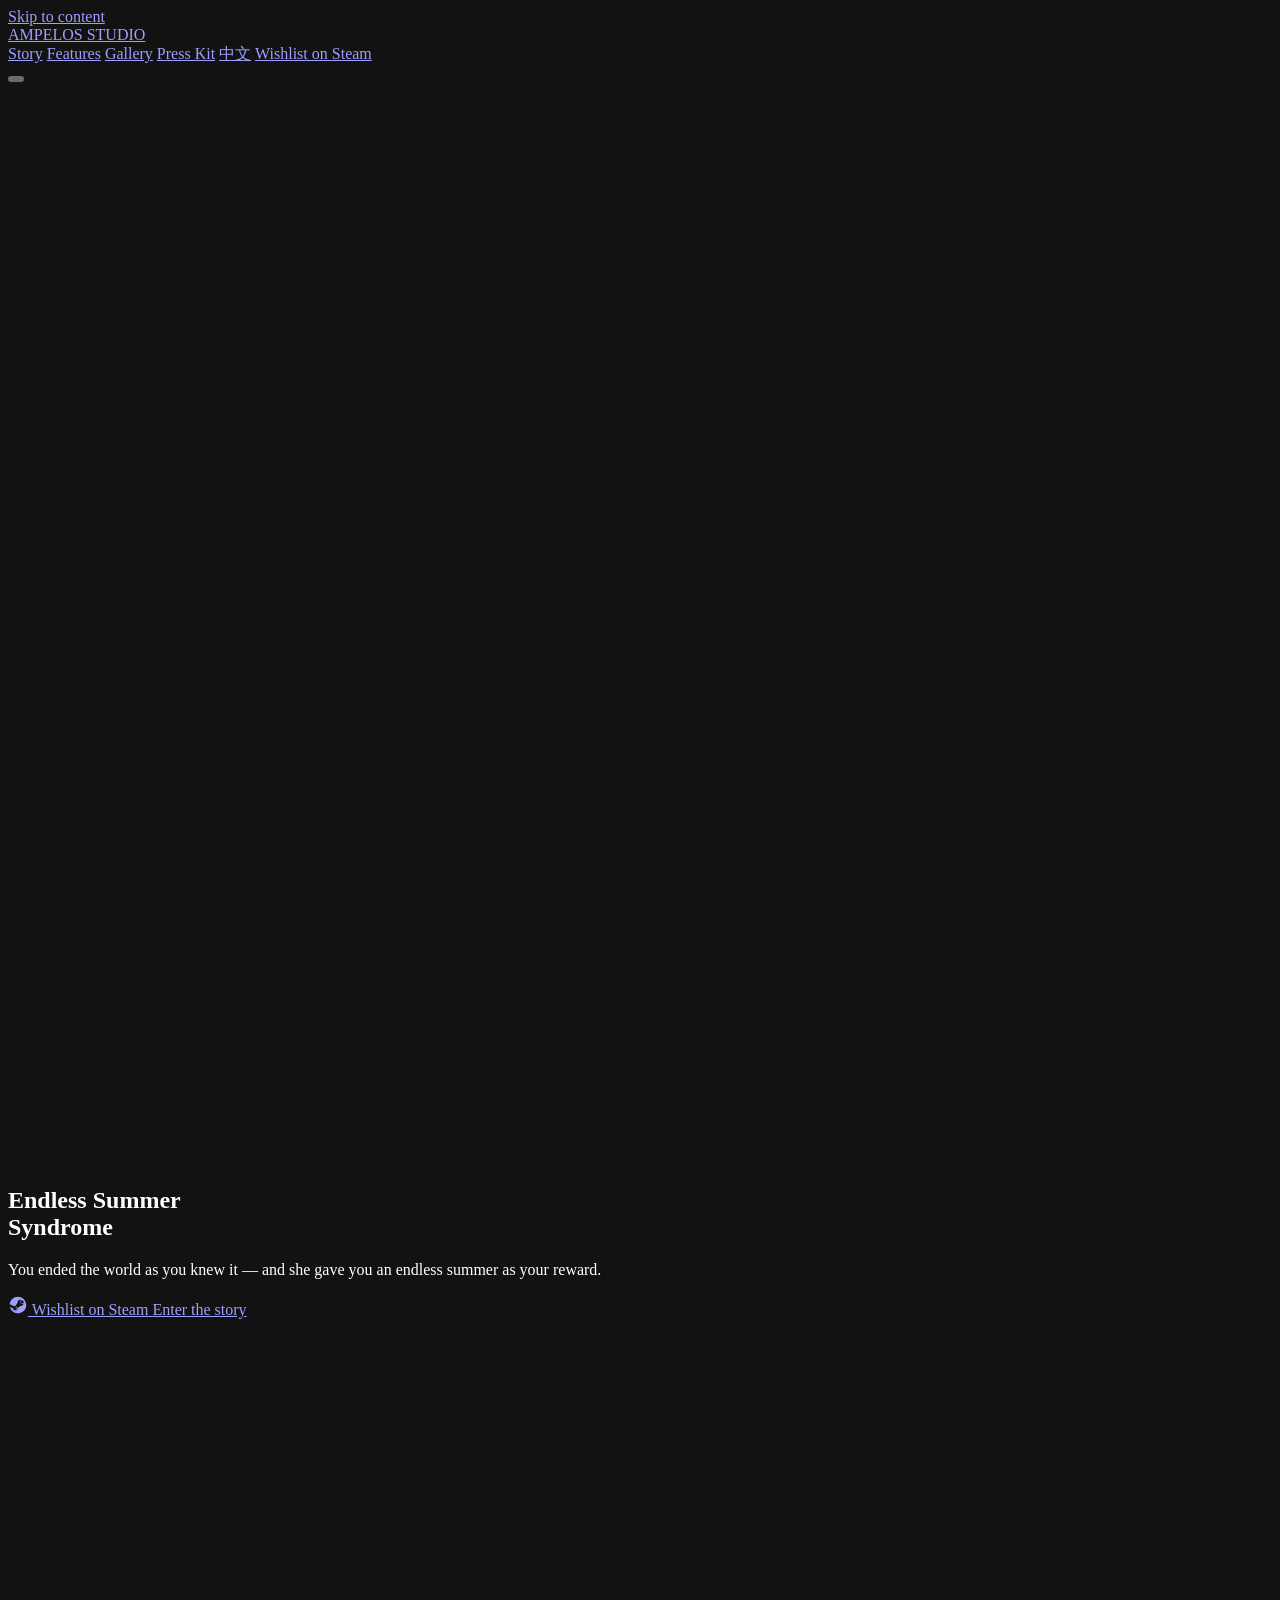
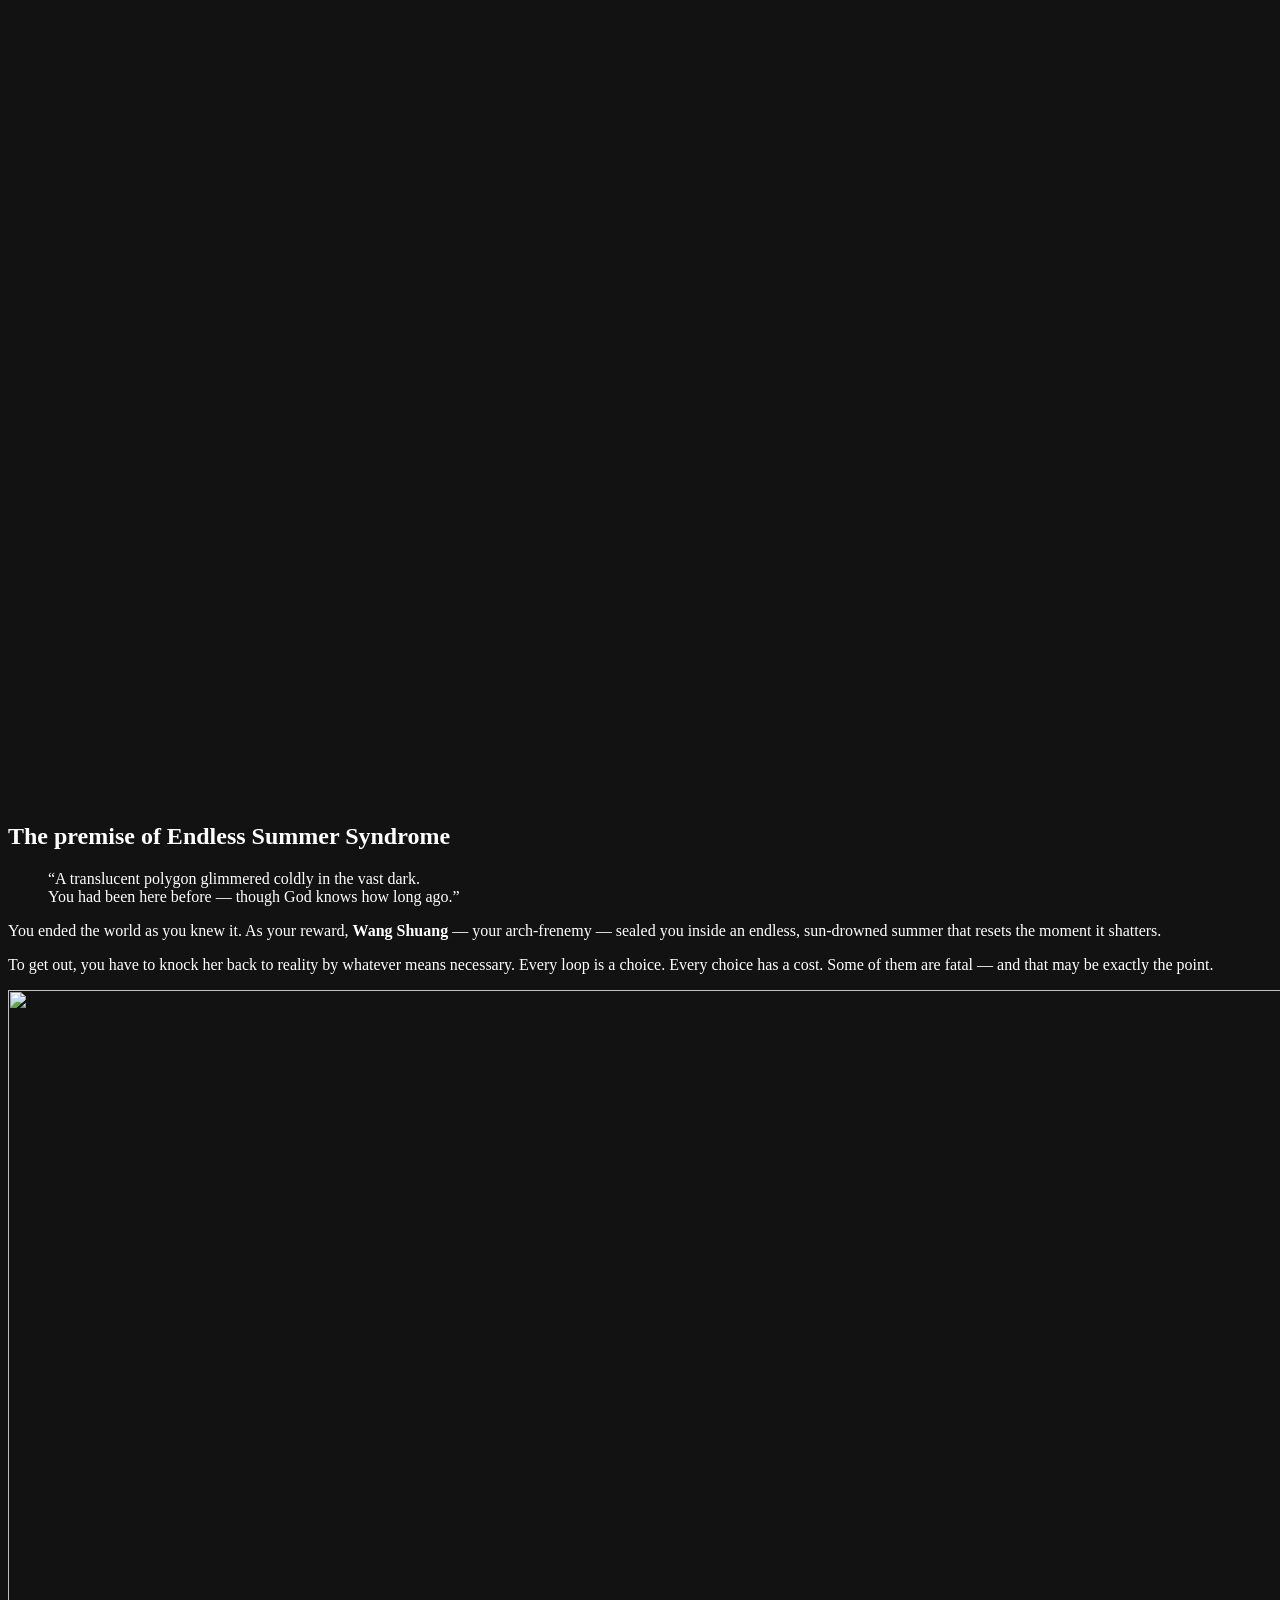
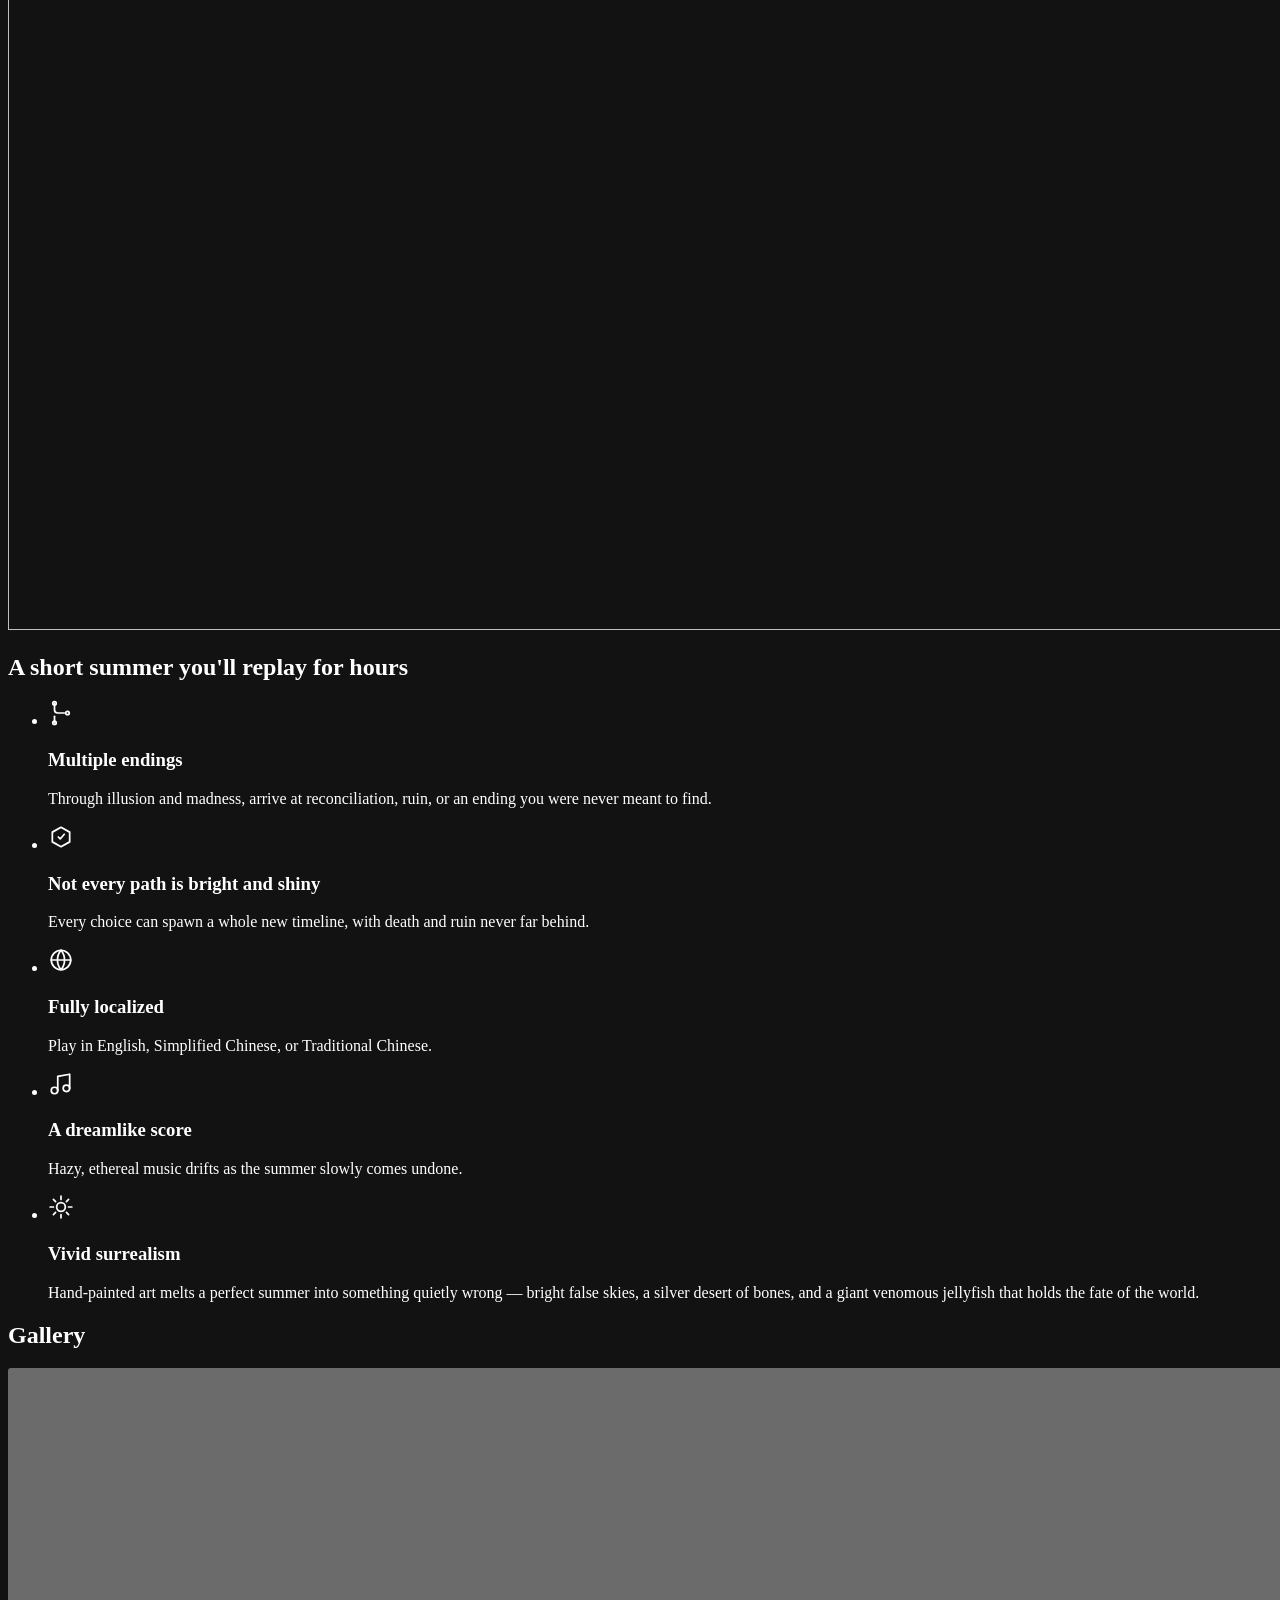
==== index.html @ 023f52e9 "Point canonical/hreflang/og URLs to jerrix.studio Domain references only (canonical, alternate hrefl" ====
<!DOCTYPE html>
<html lang="en">
<head>
  <meta charset="UTF-8" />
  <meta name="viewport" content="width=device-width, initial-scale=1" />
  <script>document.documentElement.className = 'js';</script>

  <title>Endless Summer Syndrome — A Surreal Psychological Visual Novel | Ampelos Studio</title>
  <meta name="description" content="Endless Summer Syndrome is a surreal psychological visual novel by Ampelos Studio. You ended the world as you knew it — and she gave you an endless summer as your reward. Coming soon to Steam." />
  <link rel="canonical" href="https://www.jerrix.studio/" />
  <link rel="alternate" hreflang="en" href="https://www.jerrix.studio/" />
  <link rel="alternate" hreflang="zh-Hans" href="https://www.jerrix.studio/zh/" />
  <link rel="alternate" hreflang="x-default" href="https://www.jerrix.studio/" />
  <meta name="theme-color" content="#0b1622" />
  <meta name="color-scheme" content="dark" />

  <!-- Open Graph / social -->
  <meta property="og:type" content="website" />
  <meta property="og:site_name" content="Ampelos Studio" />
  <meta property="og:title" content="Endless Summer Syndrome — A Surreal Psychological Visual Novel" />
  <meta property="og:description" content="You ended the world as you knew it — and she gave you an endless summer as your reward. A surreal psychological visual novel by Ampelos Studio. Coming soon to Steam." />
  <meta property="og:url" content="https://www.jerrix.studio/" />
  <meta property="og:image" content="https://www.jerrix.studio/assets/games/ess/og.jpg" />
  <meta property="og:image:width" content="1200" />
  <meta property="og:image:height" content="630" />
  <meta name="twitter:card" content="summary_large_image" />
  <meta name="twitter:title" content="Endless Summer Syndrome — Ampelos Studio" />
  <meta name="twitter:description" content="You ended the world as you knew it — and she gave you an endless summer as your reward. Coming soon to Steam." />
  <meta name="twitter:image" content="https://www.jerrix.studio/assets/games/ess/og.jpg" />

  <!-- Favicons -->
  <link rel="icon" type="image/png" sizes="32x32" href="assets/games/ess/favicon-32.png?v=2" />
  <link rel="icon" type="image/png" sizes="512x512" href="assets/games/ess/favicon-512.png?v=2" />
  <link rel="apple-touch-icon" href="assets/games/ess/favicon-180.png?v=2" />

  <!-- Fonts -->
  <link rel="preconnect" href="https://fonts.googleapis.com" />
  <link rel="preconnect" href="https://fonts.gstatic.com" crossorigin />
  <link href="https://fonts.googleapis.com/css2?family=Fraunces:ital,opsz,wght@0,9..144,400;0,9..144,500;0,9..144,600;1,9..144,400;1,9..144,500&family=Inter:wght@400;500;600;700&family=Noto+Serif+SC:wght@400;500;600&family=Noto+Sans+SC:wght@400;500;700&display=swap" rel="stylesheet" />

  <link rel="preload" as="image" type="image/webp"
        imagesrcset="assets/games/ess/hero-640.webp 640w, assets/games/ess/hero-960.webp 960w, assets/games/ess/hero-1280.webp 1280w, assets/games/ess/hero.webp 1920w, assets/games/ess/hero-2560.webp 2560w, assets/games/ess/hero-3840.webp 3840w" imagesizes="100vw" />
  <link rel="stylesheet" href="css/home.css" />

  <!-- Structured data -->
  <script type="application/ld+json">
  {
    "@context": "https://schema.org",
    "@type": "VideoGame",
    "name": "Endless Summer Syndrome",
    "alternateName": "无休夏日综合症",
    "url": "https://www.jerrix.studio/",
    "image": "https://www.jerrix.studio/assets/games/ess/og.jpg",
    "description": "A surreal psychological visual novel. You ended the world as you knew it — and she gave you an endless summer as your reward.",
    "genre": ["Visual Novel", "Psychological Horror", "Surreal", "Interactive Fiction"],
    "gamePlatform": ["PC", "Linux"],
    "inLanguage": ["en", "zh-Hans", "zh-Hant"],
    "publisher": { "@type": "Organization", "name": "Ampelos Studio" },
    "author": { "@type": "Person", "name": "Jerrix" }
  }
  </script>
</head>
<body id="top">
  <a class="skip-link" href="#main">Skip to content</a>

  <!-- ===================== NAV ===================== -->
  <header class="nav" id="nav">
    <div class="nav__inner">
      <a class="brand" href="#top" aria-label="Ampelos Studio — home">
        <span class="brand__mark" aria-hidden="true"></span>
        <span class="brand__name">AMPELOS <span class="brand__studio">STUDIO</span></span>
      </a>

      <nav class="nav__links" id="navLinks" aria-label="Primary">
        <a href="#story">Story</a>
        <a href="#features">Features</a>
        <a href="#gallery">Gallery</a>
        <a href="presskit.html">Press Kit</a>
        <a href="#more" hidden>More Games</a>
        <a class="lang-switch" href="zh/index.html" data-lang-switch hreflang="zh-Hans" lang="zh-Hans">中文</a>
        <a class="nav__cta" href="https://store.steampowered.com/app/4714410/Endless_Summer_Syndrome/" target="_blank" rel="noopener">Wishlist on Steam</a>
      </nav>

      <button class="nav__toggle" id="navToggle" aria-label="Open menu" aria-expanded="false" aria-controls="navLinks">
        <span></span><span></span><span></span>
      </button>
    </div>
  </header>

  <main id="main" tabindex="-1">
    <!-- ===================== HERO ===================== -->
    <section class="hero" aria-labelledby="hero-title">
      <div class="hero__media">
        <picture>
          <source type="image/webp" sizes="100vw"
                  srcset="assets/games/ess/hero-640.webp 640w, assets/games/ess/hero-960.webp 960w, assets/games/ess/hero-1280.webp 1280w, assets/games/ess/hero.webp 1920w, assets/games/ess/hero-2560.webp 2560w, assets/games/ess/hero-3840.webp 3840w" />
          <img decoding="sync" src="assets/games/ess/hero.jpg"
               srcset="assets/games/ess/hero-640.jpg 640w, assets/games/ess/hero-960.jpg 960w, assets/games/ess/hero-1280.jpg 1280w, assets/games/ess/hero.jpg 1920w, assets/games/ess/hero-2560.jpg 2560w"
               sizes="100vw"
               alt="A girl with flowing pale hair gazes out over a sparkling summer ocean beneath a brilliant blue sky — key art for Endless Summer Syndrome." fetchpriority="high" width="1920" height="1080" />
        </picture>
      </div>
      <div class="hero__scrim" aria-hidden="true"></div>

      <div class="hero__content reveal">
        <h1 class="hero__title" id="hero-title">Endless Summer<br>Syndrome</h1>
        <p class="hero__tagline">You ended the world as you knew it&nbsp;— and she gave you an endless summer as your reward.</p>

        <div class="hero__cta">
          <a class="btn btn--primary" href="https://store.steampowered.com/app/4714410/Endless_Summer_Syndrome/" target="_blank" rel="noopener">
            <svg class="btn__icon" viewBox="0 0 24 24" aria-hidden="true" width="20" height="20"><path fill="currentColor" d="M11.98 2C6.7 2 2.36 6.03 2.05 11.2l5.36 2.21a2.8 2.8 0 0 1 1.58-.49l2.38-3.45v-.05a3.74 3.74 0 1 1 3.74 3.74h-.09l-3.4 2.43c0 .03 0 .06.01.09a2.81 2.81 0 1 1-5.6.18l-3.83-1.58A10 10 0 1 0 11.98 2zM8.5 17.66l-1.23-.5a2.12 2.12 0 0 0 3.93-1.6 2.12 2.12 0 0 0-2.76-1.18l1.27.52a1.56 1.56 0 1 1-1.2 2.88zm8.74-6.92a2.49 2.49 0 1 0-2.49-2.49 2.49 2.49 0 0 0 2.49 2.49zm0-.62a1.87 1.87 0 1 1 1.87-1.87 1.87 1.87 0 0 1-1.87 1.87z"/></svg>
            Wishlist on Steam
          </a>
          <a class="btn btn--ghost" href="#story">Enter the story</a>
        </div>
      </div>

      <a class="scrollcue" href="#story" aria-label="Scroll down"><span></span></a>
    </section>

    <!-- ===================== STORY / PREMISE ===================== -->
    <section class="story" id="story" aria-labelledby="story-title">
      <video class="story__bg" id="storyVideo" muted loop playsinline preload="none" aria-hidden="true" width="1920" height="1080">
        <source data-src="assets/games/ess/polyhedron.webm" type="video/webm" />
      </video>
      <div class="story__scrim" aria-hidden="true"></div>

      <div class="wrap story__content reveal">
        <h2 class="visually-hidden" id="story-title">The premise of Endless Summer Syndrome</h2>

        <blockquote class="story__quote">
          “A translucent polygon glimmered coldly in the vast dark.<br>
          You had been here before&nbsp;— though God knows how long ago.”
        </blockquote>

        <div class="story__body">
          <p>You ended the world as you knew it. As your reward, <strong>Wang Shuang</strong>&nbsp;— your arch-frenemy&nbsp;— sealed you inside an endless, sun-drowned summer that resets the moment it shatters.</p>
          <p>To get out, you have to knock her back to reality by whatever means necessary. Every loop is a choice. Every choice has a cost. Some of them are fatal&nbsp;— and that may be exactly the point.</p>
        </div>
      </div>
    </section>

    <!-- ===================== FEATURES ===================== -->
    <section class="features" id="features" aria-labelledby="features-title">
      <picture>
        <source type="image/webp" sizes="100vw" srcset="assets/games/ess/sea-1280.webp 1280w, assets/games/ess/sea-1920.webp 1920w, assets/games/ess/sea-2560.webp 2560w, assets/games/ess/sea-3840.webp 3840w" />
        <img decoding="async" class="features__bg" src="assets/games/ess/sea.jpg" alt="" aria-hidden="true" width="3840" height="1240" loading="lazy" />
      </picture>
      <div class="features__scrim" aria-hidden="true"></div>

      <div class="wrap reveal">
        <h2 class="section-title" id="features-title">A short summer you'll replay for hours</h2>

        <ul class="feature-grid">
          <li class="feature">
            <span class="feature__icon" aria-hidden="true">
              <svg viewBox="0 0 24 24" width="26" height="26" fill="none" stroke="currentColor" stroke-width="1.6" stroke-linecap="round" stroke-linejoin="round"><path d="M6 3v6a3 3 0 0 0 3 3h6"/><path d="M6 21v-6"/><circle cx="6" cy="3" r="1.6"/><circle cx="18" cy="12" r="1.6"/><circle cx="6" cy="21" r="1.6"/></svg>
            </span>
            <h3>Multiple endings</h3>
            <p>Through illusion and madness, arrive at reconciliation, ruin, or an ending you were never meant to find.</p>
          </li>

          <li class="feature">
            <span class="feature__icon" aria-hidden="true">
              <svg viewBox="0 0 24 24" width="26" height="26" fill="none" stroke="currentColor" stroke-width="1.6" stroke-linecap="round" stroke-linejoin="round"><path d="M12 3l8 4.5v9L12 21l-8-4.5v-9z"/><path d="M9.5 12l1.8 1.8L15 9.5"/></svg>
            </span>
            <h3>Not every path is bright and shiny</h3>
            <p>Every choice can spawn a whole new timeline, with death and ruin never far behind.</p>
          </li>

          <li class="feature">
            <span class="feature__icon" aria-hidden="true">
              <svg viewBox="0 0 24 24" width="26" height="26" fill="none" stroke="currentColor" stroke-width="1.6" stroke-linecap="round" stroke-linejoin="round"><circle cx="12" cy="12" r="9"/><path d="M3 12h18"/><path d="M12 3a14 14 0 0 1 0 18a14 14 0 0 1 0-18"/></svg>
            </span>
            <h3>Fully localized</h3>
            <p>Play in English, Simplified Chinese, or Traditional Chinese.</p>
          </li>

          <li class="feature">
            <span class="feature__icon" aria-hidden="true">
              <svg viewBox="0 0 24 24" width="26" height="26" fill="none" stroke="currentColor" stroke-width="1.6" stroke-linecap="round" stroke-linejoin="round"><path d="M9 18V5l11-2v13"/><circle cx="6" cy="18" r="3"/><circle cx="17" cy="16" r="3"/></svg>
            </span>
            <h3>A dreamlike score</h3>
            <p>Hazy, ethereal music drifts as the summer slowly comes undone.</p>
          </li>

          <li class="feature">
            <span class="feature__icon" aria-hidden="true">
              <svg viewBox="0 0 24 24" width="26" height="26" fill="none" stroke="currentColor" stroke-width="1.6" stroke-linecap="round" stroke-linejoin="round"><circle cx="12" cy="12" r="4"/><path d="M12 2v3M12 19v3M2 12h3M19 12h3M5 5l2 2M17 17l2 2M19 5l-2 2M7 17l-2 2"/></svg>
            </span>
            <h3>Vivid surrealism</h3>
            <p>Hand-painted art melts a perfect summer into something quietly wrong — bright false skies, a silver desert of bones, and a giant venomous jellyfish that holds the fate of the world.</p>
          </li>
        </ul>
      </div>
    </section>

    <!-- ===================== GALLERY ===================== -->
    <section class="gallery" id="gallery" aria-labelledby="gallery-title">
      <div class="wrap reveal">
        <h2 class="section-title" id="gallery-title">Gallery</h2>

        <div class="gallery__grid">
          <button class="shot shot--wide" data-full="assets/games/ess/sungaze-2560.jpg" data-caption="Staring at the sun">
            <picture>
              <source type="image/webp" sizes="(max-width: 760px) 100vw, 1120px" srcset="assets/games/ess/sungaze-thumb.webp 900w, assets/games/ess/sungaze.webp 1600w, assets/games/ess/sungaze-2560.webp 2560w" />
              <img decoding="async" src="assets/games/ess/sungaze.jpg" srcset="assets/games/ess/sungaze-thumb.jpg 900w, assets/games/ess/sungaze.jpg 1600w, assets/games/ess/sungaze-2560.jpg 2560w" sizes="(max-width: 760px) 100vw, 1120px" loading="lazy" width="1600" height="900" alt="A hand pinches the sun out of a bright blue sky scattered with translucent floating panels." />
            </picture>
          </button>
          <button class="shot" data-full="assets/games/ess/cafe-cg.jpg" data-caption="Wang Shuang, at the table">
            <picture><source type="image/webp" sizes="(max-width: 760px) 100vw, 560px" srcset="assets/games/ess/cafe-cg-thumb.webp 900w, assets/games/ess/cafe-cg.webp 1600w" /><img decoding="async" src="assets/games/ess/cafe-cg.jpg" srcset="assets/games/ess/cafe-cg-thumb.jpg 900w, assets/games/ess/cafe-cg.jpg 1600w" sizes="(max-width: 760px) 100vw, 560px" loading="lazy" width="1600" height="900" alt="A pale-haired girl sits at a dinner table in a surreal pink-lit dessert parlor, looking toward the viewer." /></picture>
          </button>
          <button class="shot" data-full="assets/games/ess/desert.jpg" data-caption="The silver desert">
            <picture><source type="image/webp" sizes="(max-width: 760px) 100vw, 560px" srcset="assets/games/ess/desert-thumb.webp 900w, assets/games/ess/desert.webp 1600w" /><img decoding="async" src="assets/games/ess/desert.jpg" srcset="assets/games/ess/desert-thumb.jpg 900w, assets/games/ess/desert.jpg 1600w" sizes="(max-width: 760px) 100vw, 560px" loading="lazy" width="1600" height="900" alt="A glowing teal moon hangs over a silver-white desert scattered with bones." /></picture>
          </button>
          <button class="shot" data-full="assets/games/ess/summergaze_laugh.jpg" data-caption="Laughter by the summer sea">
            <picture><source type="image/webp" sizes="(max-width: 760px) 100vw, 560px" srcset="assets/games/ess/summergaze_laugh-thumb.webp 900w, assets/games/ess/summergaze_laugh.webp 1600w" /><img decoding="async" src="assets/games/ess/summergaze_laugh.jpg" srcset="assets/games/ess/summergaze_laugh-thumb.jpg 900w, assets/games/ess/summergaze_laugh.jpg 1600w" sizes="(max-width: 760px) 100vw, 560px" loading="lazy" width="1600" height="900" alt="A pale-haired girl in a white dress laughs by a sparkling summer sea under a bright blue sky." /></picture>
          </button>
          <button class="shot" data-full="assets/games/ess/cafe2.jpg" data-caption="Where the summer comes undone">
            <picture><source type="image/webp" sizes="(max-width: 760px) 100vw, 560px" srcset="assets/games/ess/cafe2-thumb.webp 900w, assets/games/ess/cafe2.webp 1600w" /><img decoding="async" src="assets/games/ess/cafe2.jpg" srcset="assets/games/ess/cafe2-thumb.jpg 900w, assets/games/ess/cafe2.jpg 1600w" sizes="(max-width: 760px) 100vw, 560px" loading="lazy" width="1600" height="900" alt="A warped, dreamlike interior dissolving into abstract color." /></picture>
          </button>
        </div>
      </div>
    </section>

    <!-- ===================== WISHLIST CTA ===================== -->
    <section class="cta cta--tall" id="wishlist" aria-labelledby="cta-title">
      <div class="cta__media" aria-hidden="true">
        <picture><source type="image/webp" srcset="assets/games/ess/dessertgaze6_51.webp" /><img decoding="async" src="assets/games/ess/dessertgaze6_51.jpg" loading="lazy" width="1920" height="1080" alt="" /></picture>
      </div>
      <div class="cta__scrim" aria-hidden="true"></div>

      <div class="wrap cta__content reveal">
        <h2 class="cta__title" id="cta-title">Step into the endless summer.</h2>

        <div class="steam-widget" aria-label="Steam store widget for Endless Summer Syndrome">
          <iframe src="https://store.steampowered.com/widget/4714410/" title="Endless Summer Syndrome on Steam" frameborder="0" width="646" height="190" loading="lazy"></iframe>
        </div>

        <p class="cta__specs">Windows &middot; Linux &nbsp;•&nbsp; English &middot; <span lang="zh-Hans">简体中文</span> &middot; <span lang="zh-Hant">繁體中文</span></p>
      </div>
    </section>

    <!-- ===================== MORE GAMES (minor) ===================== -->
    <!-- Hidden for now (markup kept intentionally — remove `hidden` to restore) -->
    <section class="more" id="more" aria-labelledby="more-title" hidden>
      <div class="wrap reveal">
        <h2 class="more__title" id="more-title">Other projects</h2>

        <div class="more__grid">
          <a class="minicard" href="the-faded.html">
            <span class="minicard__img"><img decoding="async" src="assets/images/AOL3-1.jpg" loading="lazy" alt="" width="5654" height="5465" /></span>
            <span class="minicard__body">
              <span class="minicard__title">The Adolescence of a Lunatic</span>
              <span class="minicard__desc">A post-modern visual novel about nihilism, disillusionment, and the search for purpose.</span>
              <span class="minicard__more">View project →</span>
            </span>
          </a>

          <a class="minicard" href="once-upon-a-spring.html">
            <span class="minicard__img"><img decoding="async" src="assets/images/CL1-2.jpg" loading="lazy" alt="" width="4923" height="1161" /></span>
            <span class="minicard__body">
              <span class="minicard__title">Once Upon a Spring</span>
              <span class="minicard__desc">A puzzle adventure through one woman's turbulent psyche — on scars, mental illness, and love.</span>
              <span class="minicard__more">View project →</span>
            </span>
          </a>
        </div>
      </div>
    </section>

    <!-- ===================== ABOUT STUDIO ===================== -->
    <section class="about" id="about" aria-labelledby="about-title">
      <div class="wrap about__inner reveal">
        <h2 class="about__title" id="about-title">Ampelos Studio</h2>
        <p class="about__text">Ampelos Studio is the independent game studio founded by <strong>Jerrix</strong>. We are focused on narrative games and are fascinated by the deep intricacies of the human mind. <em>Endless Summer Syndrome</em> is our debut title.</p>
      </div>
    </section>
  </main>

  <!-- ===================== FOOTER ===================== -->
  <footer class="footer" id="contact">
    <div class="wrap footer__inner">
      <div class="footer__brand">AMPELOS <span>STUDIO</span></div>
      <nav class="footer__links" aria-label="Contact and social">
        <a href="mailto:jerryjerryxia@gmail.com">Email</a>
        <a href="presskit.html">Press Kit</a>
        <a href="https://store.steampowered.com/app/4714410/Endless_Summer_Syndrome/" target="_blank" rel="noopener">Steam</a>
        <a href="https://www.linkedin.com/in/jerryjerryxia/" target="_blank" rel="noopener">LinkedIn</a>
        <a href="https://github.com/jerryjerryxia" target="_blank" rel="noopener">GitHub</a>
      </nav>
      <p class="footer__copy">© 2026 Ampelos Studio. <em>Endless Summer Syndrome</em> and all related artwork are property of Ampelos Studio.</p>
    </div>
  </footer>

  <!-- ===================== LIGHTBOX ===================== -->
  <div class="lightbox" id="lightbox" role="dialog" aria-modal="true" aria-label="Image viewer" hidden>
    <button class="lightbox__close" id="lightboxClose" aria-label="Close">&times;</button>
    <button class="lightbox__nav lightbox__nav--prev" id="lightboxPrev" aria-label="Previous image">&#8249;</button>
    <figure class="lightbox__figure">
      <img decoding="async" id="lightboxImg" src="" alt="" />
      <figcaption id="lightboxCaption"></figcaption>
    </figure>
    <button class="lightbox__nav lightbox__nav--next" id="lightboxNext" aria-label="Next image">&#8250;</button>
  </div>

  <script src="js/home.js" defer></script>
</body>
</html>
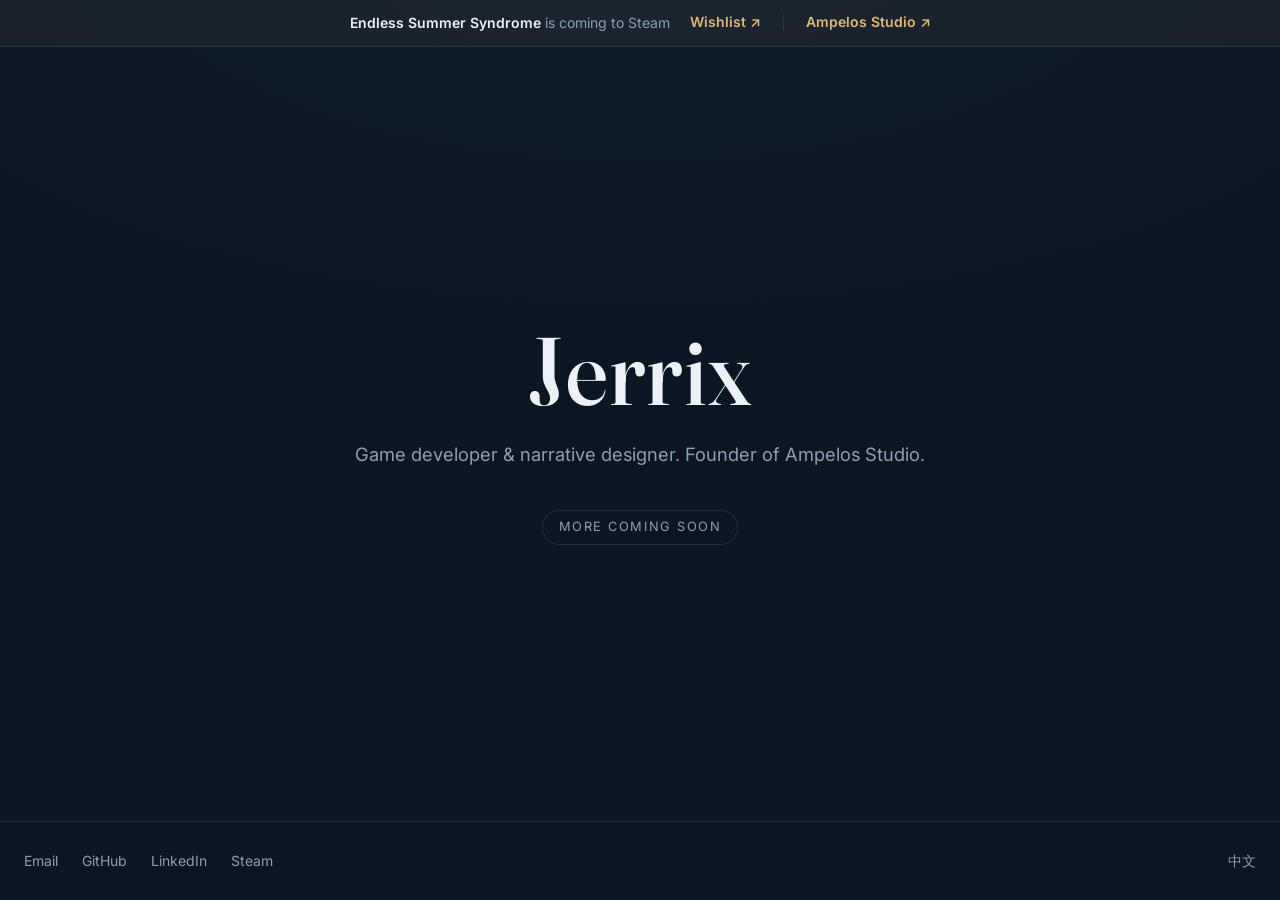
==== commit 83d4c049: "Rebuild home as minimal personal landing; drop press kit - index.html + zh/index.html: slim personal" ====
--- a/index.html
+++ b/index.html
@@ -3,10 +3,9 @@
 <head>
   <meta charset="UTF-8" />
   <meta name="viewport" content="width=device-width, initial-scale=1" />
-  <script>document.documentElement.className = 'js';</script>
 
-  <title>Endless Summer Syndrome — A Surreal Psychological Visual Novel | Ampelos Studio</title>
-  <meta name="description" content="Endless Summer Syndrome is a surreal psychological visual novel by Ampelos Studio. You ended the world as you knew it — and she gave you an endless summer as your reward. Coming soon to Steam." />
+  <title>Jerrix</title>
+  <meta name="description" content="Personal site of Jerrix — game developer and founder of Ampelos Studio." />
   <link rel="canonical" href="https://www.jerrix.studio/" />
   <link rel="alternate" hreflang="en" href="https://www.jerrix.studio/" />
   <link rel="alternate" hreflang="zh-Hans" href="https://www.jerrix.studio/zh/" />
@@ -16,17 +15,10 @@
 
   <!-- Open Graph / social -->
   <meta property="og:type" content="website" />
-  <meta property="og:site_name" content="Ampelos Studio" />
-  <meta property="og:title" content="Endless Summer Syndrome — A Surreal Psychological Visual Novel" />
-  <meta property="og:description" content="You ended the world as you knew it — and she gave you an endless summer as your reward. A surreal psychological visual novel by Ampelos Studio. Coming soon to Steam." />
+  <meta property="og:site_name" content="Jerrix" />
+  <meta property="og:title" content="Jerrix" />
+  <meta property="og:description" content="Personal site of Jerrix — game developer and founder of Ampelos Studio." />
   <meta property="og:url" content="https://www.jerrix.studio/" />
-  <meta property="og:image" content="https://www.jerrix.studio/assets/games/ess/og.jpg" />
-  <meta property="og:image:width" content="1200" />
-  <meta property="og:image:height" content="630" />
-  <meta name="twitter:card" content="summary_large_image" />
-  <meta name="twitter:title" content="Endless Summer Syndrome — Ampelos Studio" />
-  <meta name="twitter:description" content="You ended the world as you knew it — and she gave you an endless summer as your reward. Coming soon to Steam." />
-  <meta name="twitter:image" content="https://www.jerrix.studio/assets/games/ess/og.jpg" />
 
   <!-- Favicons -->
   <link rel="icon" type="image/png" sizes="32x32" href="assets/games/ess/favicon-32.png?v=2" />
@@ -36,274 +28,151 @@
   <!-- Fonts -->
   <link rel="preconnect" href="https://fonts.googleapis.com" />
   <link rel="preconnect" href="https://fonts.gstatic.com" crossorigin />
-  <link href="https://fonts.googleapis.com/css2?family=Fraunces:ital,opsz,wght@0,9..144,400;0,9..144,500;0,9..144,600;1,9..144,400;1,9..144,500&family=Inter:wght@400;500;600;700&family=Noto+Serif+SC:wght@400;500;600&family=Noto+Sans+SC:wght@400;500;700&display=swap" rel="stylesheet" />
-
-  <link rel="preload" as="image" type="image/webp"
-        imagesrcset="assets/games/ess/hero-640.webp 640w, assets/games/ess/hero-960.webp 960w, assets/games/ess/hero-1280.webp 1280w, assets/games/ess/hero.webp 1920w, assets/games/ess/hero-2560.webp 2560w, assets/games/ess/hero-3840.webp 3840w" imagesizes="100vw" />
-  <link rel="stylesheet" href="css/home.css" />
+  <link href="https://fonts.googleapis.com/css2?family=Fraunces:ital,opsz,wght@0,9..144,400;0,9..144,500;0,9..144,600&family=Inter:wght@400;500;600&display=swap" rel="stylesheet" />
 
   <!-- Structured data -->
   <script type="application/ld+json">
   {
     "@context": "https://schema.org",
-    "@type": "VideoGame",
-    "name": "Endless Summer Syndrome",
-    "alternateName": "无休夏日综合症",
+    "@type": "Person",
+    "name": "Jerrix",
     "url": "https://www.jerrix.studio/",
-    "image": "https://www.jerrix.studio/assets/games/ess/og.jpg",
-    "description": "A surreal psychological visual novel. You ended the world as you knew it — and she gave you an endless summer as your reward.",
-    "genre": ["Visual Novel", "Psychological Horror", "Surreal", "Interactive Fiction"],
-    "gamePlatform": ["PC", "Linux"],
-    "inLanguage": ["en", "zh-Hans", "zh-Hant"],
-    "publisher": { "@type": "Organization", "name": "Ampelos Studio" },
-    "author": { "@type": "Person", "name": "Jerrix" }
+    "jobTitle": "Game Developer",
+    "worksFor": { "@type": "Organization", "name": "Ampelos Studio", "url": "https://www.ampelos.studio/" },
+    "sameAs": [
+      "https://www.ampelos.studio/",
+      "https://github.com/jerryjerryxia",
+      "https://www.linkedin.com/in/jerryjerryxia/"
+    ]
   }
   </script>
+
+  <style>
+    :root {
+      --bg: #0b1622;
+      --bg-2: #0e1c2c;
+      --text: #eaf1f8;
+      --muted: #8ba0b5;
+      --line: rgba(255,255,255,.10);
+      --accent: #e0b877;
+      --maxw: 720px;
+    }
+    * { box-sizing: border-box; }
+    html { -webkit-text-size-adjust: 100%; }
+    body {
+      margin: 0;
+      min-height: 100vh;
+      display: flex;
+      flex-direction: column;
+      background: radial-gradient(120% 80% at 50% -10%, var(--bg-2), var(--bg) 60%);
+      color: var(--text);
+      font-family: "Inter", system-ui, -apple-system, "Noto Sans SC", sans-serif;
+      line-height: 1.6;
+      -webkit-font-smoothing: antialiased;
+    }
+    a { color: inherit; }
+
+    /* Announcement ribbon */
+    .ribbon {
+      display: flex;
+      flex-wrap: wrap;
+      align-items: center;
+      justify-content: center;
+      gap: .5rem 1.25rem;
+      padding: .7rem 1.25rem;
+      font-size: .875rem;
+      background: rgba(224,184,119,.06);
+      border-bottom: 1px solid var(--line);
+      text-align: center;
+    }
+    .ribbon__msg { color: var(--muted); }
+    .ribbon__msg strong { color: var(--text); font-weight: 600; }
+    .ribbon a {
+      color: var(--accent);
+      text-decoration: none;
+      font-weight: 600;
+      white-space: nowrap;
+      border-bottom: 1px solid transparent;
+      transition: border-color .2s;
+    }
+    .ribbon a:hover { border-bottom-color: currentColor; }
+    .ribbon .sep { color: var(--line); }
+
+    /* Hero / identity */
+    main {
+      flex: 1;
+      display: flex;
+      align-items: center;
+      justify-content: center;
+      padding: 4rem 1.5rem;
+    }
+    .hero { max-width: var(--maxw); text-align: center; }
+    .hero__name {
+      font-family: "Fraunces", Georgia, serif;
+      font-weight: 500;
+      font-size: clamp(3rem, 12vw, 6rem);
+      letter-spacing: .01em;
+      margin: 0;
+      line-height: 1.02;
+    }
+    .hero__tag {
+      margin: 1.25rem 0 0;
+      color: var(--muted);
+      font-size: clamp(1rem, 2.4vw, 1.15rem);
+    }
+    .hero__soon {
+      margin-top: 2.5rem;
+      display: inline-block;
+      padding: .4rem 1rem;
+      border: 1px solid var(--line);
+      border-radius: 999px;
+      color: var(--muted);
+      font-size: .8rem;
+      letter-spacing: .12em;
+      text-transform: uppercase;
+    }
+
+    /* Footer */
+    .footer {
+      border-top: 1px solid var(--line);
+      padding: 1.75rem 1.5rem;
+      display: flex;
+      flex-wrap: wrap;
+      align-items: center;
+      justify-content: center;
+      gap: .5rem 1.5rem;
+      font-size: .875rem;
+      color: var(--muted);
+    }
+    .footer a { color: var(--muted); text-decoration: none; transition: color .2s; }
+    .footer a:hover { color: var(--text); }
+    .footer__lang { margin-left: auto; }
+    @media (max-width: 560px) { .footer__lang { margin-left: 0; } }
+  </style>
 </head>
-<body id="top">
-  <a class="skip-link" href="#main">Skip to content</a>
+<body>
+  <!-- Announcement ribbon -->
+  <div class="ribbon">
+    <span class="ribbon__msg"><strong>Endless Summer Syndrome</strong> is coming to Steam</span>
+    <a href="https://store.steampowered.com/app/4714410/Endless_Summer_Syndrome/" target="_blank" rel="noopener">Wishlist ↗</a>
+    <span class="sep" aria-hidden="true">|</span>
+    <a href="https://www.ampelos.studio/" target="_blank" rel="noopener">Ampelos Studio ↗</a>
+  </div>
 
-  <!-- ===================== NAV ===================== -->
-  <header class="nav" id="nav">
-    <div class="nav__inner">
-      <a class="brand" href="#top" aria-label="Ampelos Studio — home">
-        <span class="brand__mark" aria-hidden="true"></span>
-        <span class="brand__name">AMPELOS <span class="brand__studio">STUDIO</span></span>
-      </a>
-
-      <nav class="nav__links" id="navLinks" aria-label="Primary">
-        <a href="#story">Story</a>
-        <a href="#features">Features</a>
-        <a href="#gallery">Gallery</a>
-        <a href="presskit.html">Press Kit</a>
-        <a href="#more" hidden>More Games</a>
-        <a class="lang-switch" href="zh/index.html" data-lang-switch hreflang="zh-Hans" lang="zh-Hans">中文</a>
-        <a class="nav__cta" href="https://store.steampowered.com/app/4714410/Endless_Summer_Syndrome/" target="_blank" rel="noopener">Wishlist on Steam</a>
-      </nav>
-
-      <button class="nav__toggle" id="navToggle" aria-label="Open menu" aria-expanded="false" aria-controls="navLinks">
-        <span></span><span></span><span></span>
-      </button>
+  <main>
+    <div class="hero">
+      <h1 class="hero__name">Jerrix</h1>
+      <p class="hero__tag">Game developer &amp; narrative designer. Founder of Ampelos Studio.</p>
+      <span class="hero__soon">More coming soon</span>
     </div>
-  </header>
-
-  <main id="main" tabindex="-1">
-    <!-- ===================== HERO ===================== -->
-    <section class="hero" aria-labelledby="hero-title">
-      <div class="hero__media">
-        <picture>
-          <source type="image/webp" sizes="100vw"
-                  srcset="assets/games/ess/hero-640.webp 640w, assets/games/ess/hero-960.webp 960w, assets/games/ess/hero-1280.webp 1280w, assets/games/ess/hero.webp 1920w, assets/games/ess/hero-2560.webp 2560w, assets/games/ess/hero-3840.webp 3840w" />
-          <img decoding="sync" src="assets/games/ess/hero.jpg"
-               srcset="assets/games/ess/hero-640.jpg 640w, assets/games/ess/hero-960.jpg 960w, assets/games/ess/hero-1280.jpg 1280w, assets/games/ess/hero.jpg 1920w, assets/games/ess/hero-2560.jpg 2560w"
-               sizes="100vw"
-               alt="A girl with flowing pale hair gazes out over a sparkling summer ocean beneath a brilliant blue sky — key art for Endless Summer Syndrome." fetchpriority="high" width="1920" height="1080" />
-        </picture>
-      </div>
-      <div class="hero__scrim" aria-hidden="true"></div>
-
-      <div class="hero__content reveal">
-        <h1 class="hero__title" id="hero-title">Endless Summer<br>Syndrome</h1>
-        <p class="hero__tagline">You ended the world as you knew it&nbsp;— and she gave you an endless summer as your reward.</p>
-
-        <div class="hero__cta">
-          <a class="btn btn--primary" href="https://store.steampowered.com/app/4714410/Endless_Summer_Syndrome/" target="_blank" rel="noopener">
-            <svg class="btn__icon" viewBox="0 0 24 24" aria-hidden="true" width="20" height="20"><path fill="currentColor" d="M11.98 2C6.7 2 2.36 6.03 2.05 11.2l5.36 2.21a2.8 2.8 0 0 1 1.58-.49l2.38-3.45v-.05a3.74 3.74 0 1 1 3.74 3.74h-.09l-3.4 2.43c0 .03 0 .06.01.09a2.81 2.81 0 1 1-5.6.18l-3.83-1.58A10 10 0 1 0 11.98 2zM8.5 17.66l-1.23-.5a2.12 2.12 0 0 0 3.93-1.6 2.12 2.12 0 0 0-2.76-1.18l1.27.52a1.56 1.56 0 1 1-1.2 2.88zm8.74-6.92a2.49 2.49 0 1 0-2.49-2.49 2.49 2.49 0 0 0 2.49 2.49zm0-.62a1.87 1.87 0 1 1 1.87-1.87 1.87 1.87 0 0 1-1.87 1.87z"/></svg>
-            Wishlist on Steam
-          </a>
-          <a class="btn btn--ghost" href="#story">Enter the story</a>
-        </div>
-      </div>
-
-      <a class="scrollcue" href="#story" aria-label="Scroll down"><span></span></a>
-    </section>
-
-    <!-- ===================== STORY / PREMISE ===================== -->
-    <section class="story" id="story" aria-labelledby="story-title">
-      <video class="story__bg" id="storyVideo" muted loop playsinline preload="none" aria-hidden="true" width="1920" height="1080">
-        <source data-src="assets/games/ess/polyhedron.webm" type="video/webm" />
-      </video>
-      <div class="story__scrim" aria-hidden="true"></div>
-
-      <div class="wrap story__content reveal">
-        <h2 class="visually-hidden" id="story-title">The premise of Endless Summer Syndrome</h2>
-
-        <blockquote class="story__quote">
-          “A translucent polygon glimmered coldly in the vast dark.<br>
-          You had been here before&nbsp;— though God knows how long ago.”
-        </blockquote>
-
-        <div class="story__body">
-          <p>You ended the world as you knew it. As your reward, <strong>Wang Shuang</strong>&nbsp;— your arch-frenemy&nbsp;— sealed you inside an endless, sun-drowned summer that resets the moment it shatters.</p>
-          <p>To get out, you have to knock her back to reality by whatever means necessary. Every loop is a choice. Every choice has a cost. Some of them are fatal&nbsp;— and that may be exactly the point.</p>
-        </div>
-      </div>
-    </section>
-
-    <!-- ===================== FEATURES ===================== -->
-    <section class="features" id="features" aria-labelledby="features-title">
-      <picture>
-        <source type="image/webp" sizes="100vw" srcset="assets/games/ess/sea-1280.webp 1280w, assets/games/ess/sea-1920.webp 1920w, assets/games/ess/sea-2560.webp 2560w, assets/games/ess/sea-3840.webp 3840w" />
-        <img decoding="async" class="features__bg" src="assets/games/ess/sea.jpg" alt="" aria-hidden="true" width="3840" height="1240" loading="lazy" />
-      </picture>
-      <div class="features__scrim" aria-hidden="true"></div>
-
-      <div class="wrap reveal">
-        <h2 class="section-title" id="features-title">A short summer you'll replay for hours</h2>
-
-        <ul class="feature-grid">
-          <li class="feature">
-            <span class="feature__icon" aria-hidden="true">
-              <svg viewBox="0 0 24 24" width="26" height="26" fill="none" stroke="currentColor" stroke-width="1.6" stroke-linecap="round" stroke-linejoin="round"><path d="M6 3v6a3 3 0 0 0 3 3h6"/><path d="M6 21v-6"/><circle cx="6" cy="3" r="1.6"/><circle cx="18" cy="12" r="1.6"/><circle cx="6" cy="21" r="1.6"/></svg>
-            </span>
-            <h3>Multiple endings</h3>
-            <p>Through illusion and madness, arrive at reconciliation, ruin, or an ending you were never meant to find.</p>
-          </li>
-
-          <li class="feature">
-            <span class="feature__icon" aria-hidden="true">
-              <svg viewBox="0 0 24 24" width="26" height="26" fill="none" stroke="currentColor" stroke-width="1.6" stroke-linecap="round" stroke-linejoin="round"><path d="M12 3l8 4.5v9L12 21l-8-4.5v-9z"/><path d="M9.5 12l1.8 1.8L15 9.5"/></svg>
-            </span>
-            <h3>Not every path is bright and shiny</h3>
-            <p>Every choice can spawn a whole new timeline, with death and ruin never far behind.</p>
-          </li>
-
-          <li class="feature">
-            <span class="feature__icon" aria-hidden="true">
-              <svg viewBox="0 0 24 24" width="26" height="26" fill="none" stroke="currentColor" stroke-width="1.6" stroke-linecap="round" stroke-linejoin="round"><circle cx="12" cy="12" r="9"/><path d="M3 12h18"/><path d="M12 3a14 14 0 0 1 0 18a14 14 0 0 1 0-18"/></svg>
-            </span>
-            <h3>Fully localized</h3>
-            <p>Play in English, Simplified Chinese, or Traditional Chinese.</p>
-          </li>
-
-          <li class="feature">
-            <span class="feature__icon" aria-hidden="true">
-              <svg viewBox="0 0 24 24" width="26" height="26" fill="none" stroke="currentColor" stroke-width="1.6" stroke-linecap="round" stroke-linejoin="round"><path d="M9 18V5l11-2v13"/><circle cx="6" cy="18" r="3"/><circle cx="17" cy="16" r="3"/></svg>
-            </span>
-            <h3>A dreamlike score</h3>
-            <p>Hazy, ethereal music drifts as the summer slowly comes undone.</p>
-          </li>
-
-          <li class="feature">
-            <span class="feature__icon" aria-hidden="true">
-              <svg viewBox="0 0 24 24" width="26" height="26" fill="none" stroke="currentColor" stroke-width="1.6" stroke-linecap="round" stroke-linejoin="round"><circle cx="12" cy="12" r="4"/><path d="M12 2v3M12 19v3M2 12h3M19 12h3M5 5l2 2M17 17l2 2M19 5l-2 2M7 17l-2 2"/></svg>
-            </span>
-            <h3>Vivid surrealism</h3>
-            <p>Hand-painted art melts a perfect summer into something quietly wrong — bright false skies, a silver desert of bones, and a giant venomous jellyfish that holds the fate of the world.</p>
-          </li>
-        </ul>
-      </div>
-    </section>
-
-    <!-- ===================== GALLERY ===================== -->
-    <section class="gallery" id="gallery" aria-labelledby="gallery-title">
-      <div class="wrap reveal">
-        <h2 class="section-title" id="gallery-title">Gallery</h2>
-
-        <div class="gallery__grid">
-          <button class="shot shot--wide" data-full="assets/games/ess/sungaze-2560.jpg" data-caption="Staring at the sun">
-            <picture>
-              <source type="image/webp" sizes="(max-width: 760px) 100vw, 1120px" srcset="assets/games/ess/sungaze-thumb.webp 900w, assets/games/ess/sungaze.webp 1600w, assets/games/ess/sungaze-2560.webp 2560w" />
-              <img decoding="async" src="assets/games/ess/sungaze.jpg" srcset="assets/games/ess/sungaze-thumb.jpg 900w, assets/games/ess/sungaze.jpg 1600w, assets/games/ess/sungaze-2560.jpg 2560w" sizes="(max-width: 760px) 100vw, 1120px" loading="lazy" width="1600" height="900" alt="A hand pinches the sun out of a bright blue sky scattered with translucent floating panels." />
-            </picture>
-          </button>
-          <button class="shot" data-full="assets/games/ess/cafe-cg.jpg" data-caption="Wang Shuang, at the table">
-            <picture><source type="image/webp" sizes="(max-width: 760px) 100vw, 560px" srcset="assets/games/ess/cafe-cg-thumb.webp 900w, assets/games/ess/cafe-cg.webp 1600w" /><img decoding="async" src="assets/games/ess/cafe-cg.jpg" srcset="assets/games/ess/cafe-cg-thumb.jpg 900w, assets/games/ess/cafe-cg.jpg 1600w" sizes="(max-width: 760px) 100vw, 560px" loading="lazy" width="1600" height="900" alt="A pale-haired girl sits at a dinner table in a surreal pink-lit dessert parlor, looking toward the viewer." /></picture>
-          </button>
-          <button class="shot" data-full="assets/games/ess/desert.jpg" data-caption="The silver desert">
-            <picture><source type="image/webp" sizes="(max-width: 760px) 100vw, 560px" srcset="assets/games/ess/desert-thumb.webp 900w, assets/games/ess/desert.webp 1600w" /><img decoding="async" src="assets/games/ess/desert.jpg" srcset="assets/games/ess/desert-thumb.jpg 900w, assets/games/ess/desert.jpg 1600w" sizes="(max-width: 760px) 100vw, 560px" loading="lazy" width="1600" height="900" alt="A glowing teal moon hangs over a silver-white desert scattered with bones." /></picture>
-          </button>
-          <button class="shot" data-full="assets/games/ess/summergaze_laugh.jpg" data-caption="Laughter by the summer sea">
-            <picture><source type="image/webp" sizes="(max-width: 760px) 100vw, 560px" srcset="assets/games/ess/summergaze_laugh-thumb.webp 900w, assets/games/ess/summergaze_laugh.webp 1600w" /><img decoding="async" src="assets/games/ess/summergaze_laugh.jpg" srcset="assets/games/ess/summergaze_laugh-thumb.jpg 900w, assets/games/ess/summergaze_laugh.jpg 1600w" sizes="(max-width: 760px) 100vw, 560px" loading="lazy" width="1600" height="900" alt="A pale-haired girl in a white dress laughs by a sparkling summer sea under a bright blue sky." /></picture>
-          </button>
-          <button class="shot" data-full="assets/games/ess/cafe2.jpg" data-caption="Where the summer comes undone">
-            <picture><source type="image/webp" sizes="(max-width: 760px) 100vw, 560px" srcset="assets/games/ess/cafe2-thumb.webp 900w, assets/games/ess/cafe2.webp 1600w" /><img decoding="async" src="assets/games/ess/cafe2.jpg" srcset="assets/games/ess/cafe2-thumb.jpg 900w, assets/games/ess/cafe2.jpg 1600w" sizes="(max-width: 760px) 100vw, 560px" loading="lazy" width="1600" height="900" alt="A warped, dreamlike interior dissolving into abstract color." /></picture>
-          </button>
-        </div>
-      </div>
-    </section>
-
-    <!-- ===================== WISHLIST CTA ===================== -->
-    <section class="cta cta--tall" id="wishlist" aria-labelledby="cta-title">
-      <div class="cta__media" aria-hidden="true">
-        <picture><source type="image/webp" srcset="assets/games/ess/dessertgaze6_51.webp" /><img decoding="async" src="assets/games/ess/dessertgaze6_51.jpg" loading="lazy" width="1920" height="1080" alt="" /></picture>
-      </div>
-      <div class="cta__scrim" aria-hidden="true"></div>
-
-      <div class="wrap cta__content reveal">
-        <h2 class="cta__title" id="cta-title">Step into the endless summer.</h2>
-
-        <div class="steam-widget" aria-label="Steam store widget for Endless Summer Syndrome">
-          <iframe src="https://store.steampowered.com/widget/4714410/" title="Endless Summer Syndrome on Steam" frameborder="0" width="646" height="190" loading="lazy"></iframe>
-        </div>
-
-        <p class="cta__specs">Windows &middot; Linux &nbsp;•&nbsp; English &middot; <span lang="zh-Hans">简体中文</span> &middot; <span lang="zh-Hant">繁體中文</span></p>
-      </div>
-    </section>
-
-    <!-- ===================== MORE GAMES (minor) ===================== -->
-    <!-- Hidden for now (markup kept intentionally — remove `hidden` to restore) -->
-    <section class="more" id="more" aria-labelledby="more-title" hidden>
-      <div class="wrap reveal">
-        <h2 class="more__title" id="more-title">Other projects</h2>
-
-        <div class="more__grid">
-          <a class="minicard" href="the-faded.html">
-            <span class="minicard__img"><img decoding="async" src="assets/images/AOL3-1.jpg" loading="lazy" alt="" width="5654" height="5465" /></span>
-            <span class="minicard__body">
-              <span class="minicard__title">The Adolescence of a Lunatic</span>
-              <span class="minicard__desc">A post-modern visual novel about nihilism, disillusionment, and the search for purpose.</span>
-              <span class="minicard__more">View project →</span>
-            </span>
-          </a>
-
-          <a class="minicard" href="once-upon-a-spring.html">
-            <span class="minicard__img"><img decoding="async" src="assets/images/CL1-2.jpg" loading="lazy" alt="" width="4923" height="1161" /></span>
-            <span class="minicard__body">
-              <span class="minicard__title">Once Upon a Spring</span>
-              <span class="minicard__desc">A puzzle adventure through one woman's turbulent psyche — on scars, mental illness, and love.</span>
-              <span class="minicard__more">View project →</span>
-            </span>
-          </a>
-        </div>
-      </div>
-    </section>
-
-    <!-- ===================== ABOUT STUDIO ===================== -->
-    <section class="about" id="about" aria-labelledby="about-title">
-      <div class="wrap about__inner reveal">
-        <h2 class="about__title" id="about-title">Ampelos Studio</h2>
-        <p class="about__text">Ampelos Studio is the independent game studio founded by <strong>Jerrix</strong>. We are focused on narrative games and are fascinated by the deep intricacies of the human mind. <em>Endless Summer Syndrome</em> is our debut title.</p>
-      </div>
-    </section>
   </main>
 
-  <!-- ===================== FOOTER ===================== -->
-  <footer class="footer" id="contact">
-    <div class="wrap footer__inner">
-      <div class="footer__brand">AMPELOS <span>STUDIO</span></div>
-      <nav class="footer__links" aria-label="Contact and social">
-        <a href="mailto:jerryjerryxia@gmail.com">Email</a>
-        <a href="presskit.html">Press Kit</a>
-        <a href="https://store.steampowered.com/app/4714410/Endless_Summer_Syndrome/" target="_blank" rel="noopener">Steam</a>
-        <a href="https://www.linkedin.com/in/jerryjerryxia/" target="_blank" rel="noopener">LinkedIn</a>
-        <a href="https://github.com/jerryjerryxia" target="_blank" rel="noopener">GitHub</a>
-      </nav>
-      <p class="footer__copy">© 2026 Ampelos Studio. <em>Endless Summer Syndrome</em> and all related artwork are property of Ampelos Studio.</p>
-    </div>
+  <footer class="footer">
+    <a href="mailto:jerryjerryxia@gmail.com">Email</a>
+    <a href="https://github.com/jerryjerryxia" target="_blank" rel="noopener">GitHub</a>
+    <a href="https://www.linkedin.com/in/jerryjerryxia/" target="_blank" rel="noopener">LinkedIn</a>
+    <a href="https://store.steampowered.com/app/4714410/Endless_Summer_Syndrome/" target="_blank" rel="noopener">Steam</a>
+    <a class="footer__lang" href="zh/" hreflang="zh-Hans" lang="zh-Hans">中文</a>
   </footer>
-
-  <!-- ===================== LIGHTBOX ===================== -->
-  <div class="lightbox" id="lightbox" role="dialog" aria-modal="true" aria-label="Image viewer" hidden>
-    <button class="lightbox__close" id="lightboxClose" aria-label="Close">&times;</button>
-    <button class="lightbox__nav lightbox__nav--prev" id="lightboxPrev" aria-label="Previous image">&#8249;</button>
-    <figure class="lightbox__figure">
-      <img decoding="async" id="lightboxImg" src="" alt="" />
-      <figcaption id="lightboxCaption"></figcaption>
-    </figure>
-    <button class="lightbox__nav lightbox__nav--next" id="lightboxNext" aria-label="Next image">&#8250;</button>
-  </div>
-
-  <script src="js/home.js" defer></script>
 </body>
 </html>
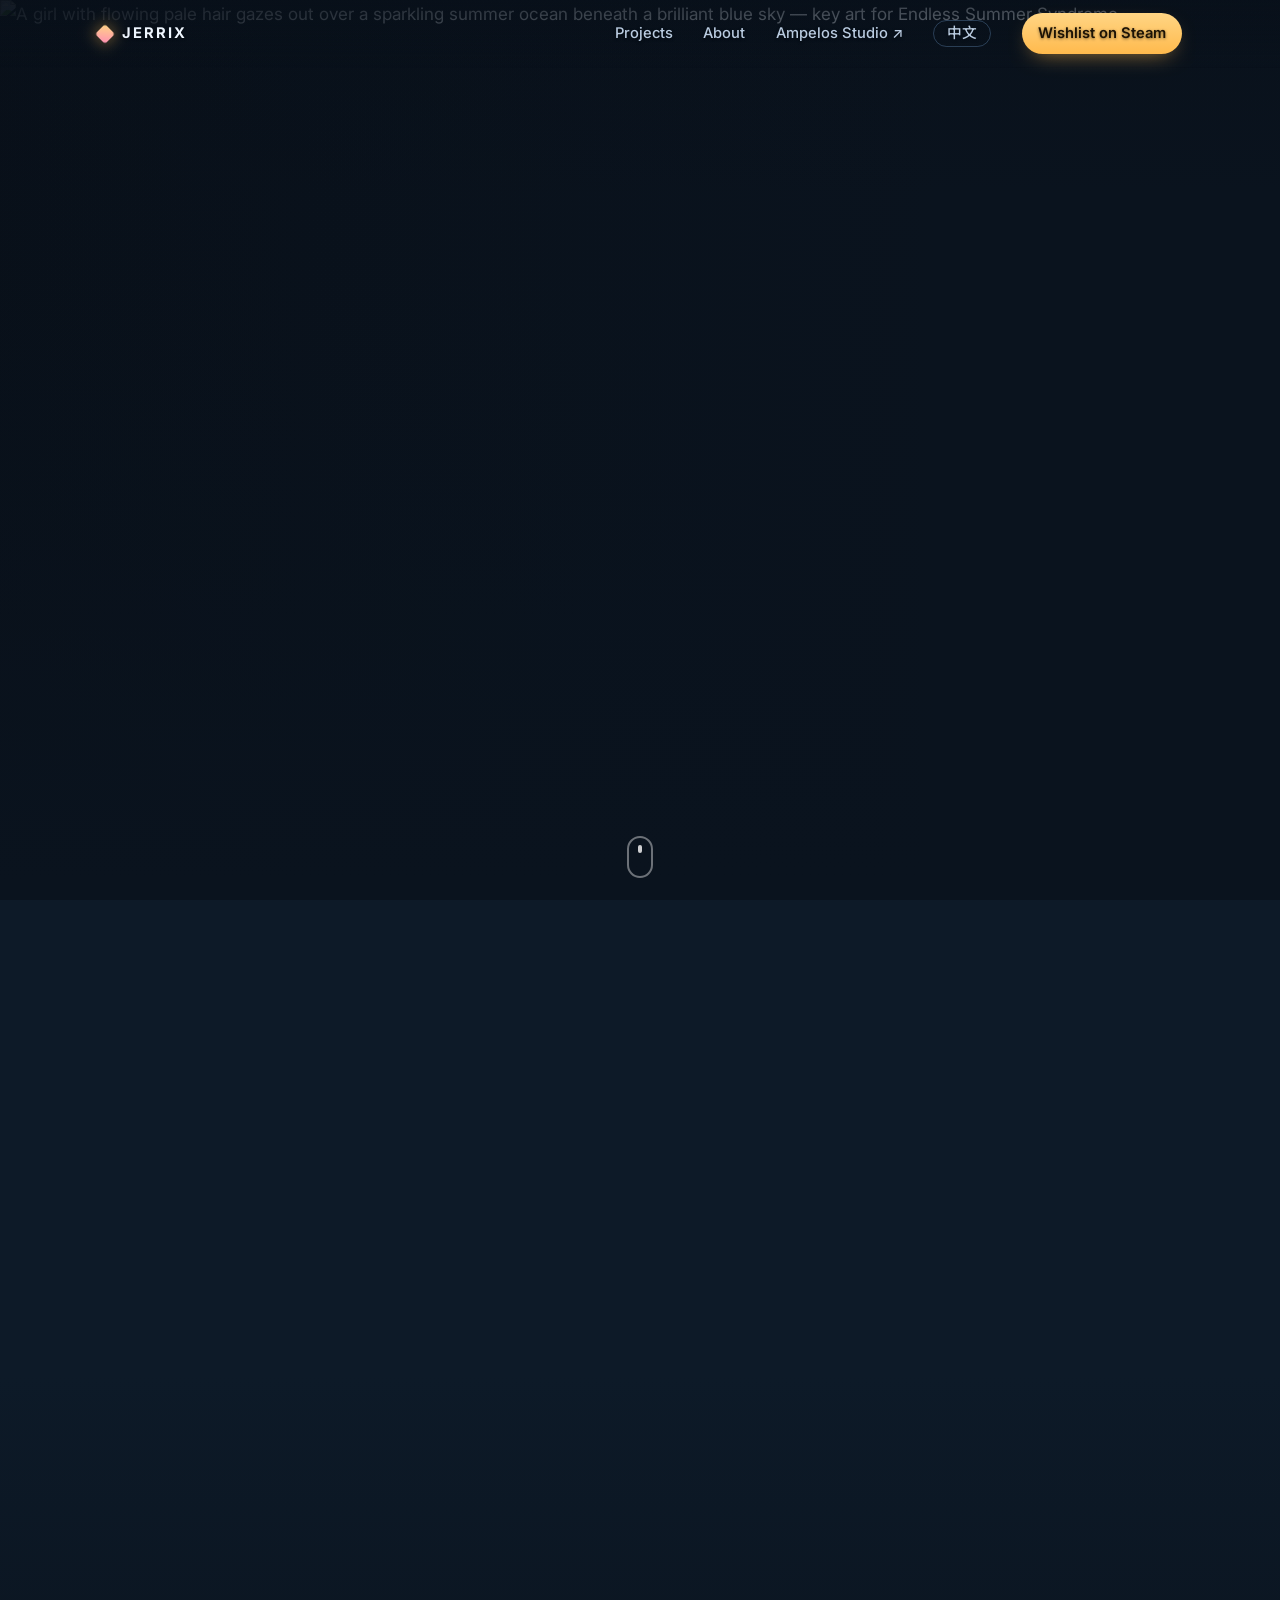
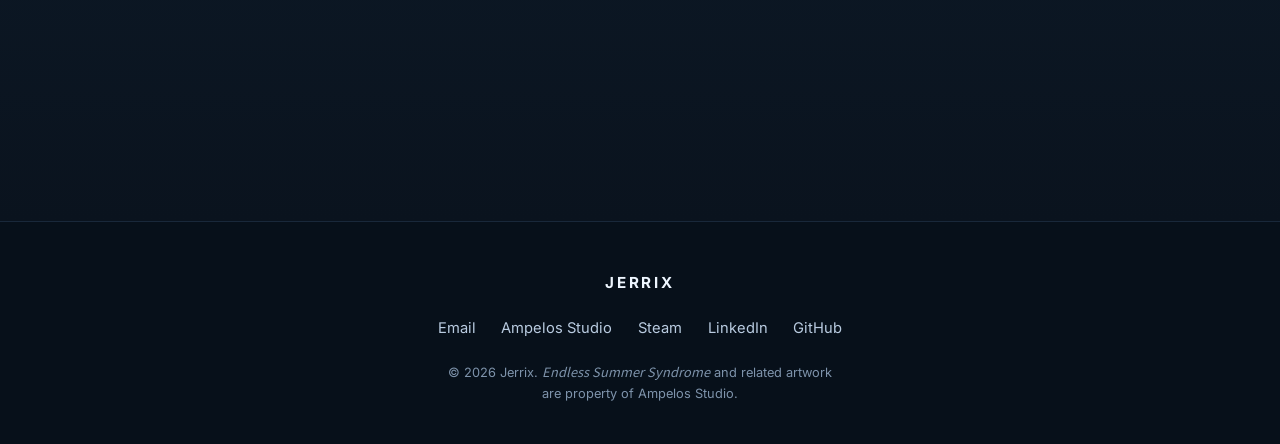
==== commit c86e1a1e: "Reshape home into personal site: keep ESS hero, add Projects + About Per direction: keep the top ESS" ====
--- a/index.html
+++ b/index.html
@@ -3,9 +3,10 @@
 <head>
   <meta charset="UTF-8" />
   <meta name="viewport" content="width=device-width, initial-scale=1" />
+  <script>document.documentElement.className = 'js';</script>
 
-  <title>Jerrix</title>
-  <meta name="description" content="Personal site of Jerrix — game developer and founder of Ampelos Studio." />
+  <title>Jerrix — Game Developer &amp; Narrative Designer</title>
+  <meta name="description" content="Jerrix — game developer and narrative designer, founder of Ampelos Studio. Currently making Endless Summer Syndrome, coming soon to Steam." />
   <link rel="canonical" href="https://www.jerrix.studio/" />
   <link rel="alternate" hreflang="en" href="https://www.jerrix.studio/" />
   <link rel="alternate" hreflang="zh-Hans" href="https://www.jerrix.studio/zh/" />
@@ -16,9 +17,16 @@
   <!-- Open Graph / social -->
   <meta property="og:type" content="website" />
   <meta property="og:site_name" content="Jerrix" />
-  <meta property="og:title" content="Jerrix" />
-  <meta property="og:description" content="Personal site of Jerrix — game developer and founder of Ampelos Studio." />
+  <meta property="og:title" content="Jerrix — Game Developer & Narrative Designer" />
+  <meta property="og:description" content="Game developer and narrative designer, founder of Ampelos Studio. Currently making Endless Summer Syndrome." />
   <meta property="og:url" content="https://www.jerrix.studio/" />
+  <meta property="og:image" content="https://www.jerrix.studio/assets/games/ess/og.jpg" />
+  <meta property="og:image:width" content="1200" />
+  <meta property="og:image:height" content="630" />
+  <meta name="twitter:card" content="summary_large_image" />
+  <meta name="twitter:title" content="Jerrix — Game Developer & Narrative Designer" />
+  <meta name="twitter:description" content="Game developer and narrative designer, founder of Ampelos Studio. Currently making Endless Summer Syndrome." />
+  <meta name="twitter:image" content="https://www.jerrix.studio/assets/games/ess/og.jpg" />
 
   <!-- Favicons -->
   <link rel="icon" type="image/png" sizes="32x32" href="assets/games/ess/favicon-32.png?v=2" />
@@ -28,7 +36,11 @@
   <!-- Fonts -->
   <link rel="preconnect" href="https://fonts.googleapis.com" />
   <link rel="preconnect" href="https://fonts.gstatic.com" crossorigin />
-  <link href="https://fonts.googleapis.com/css2?family=Fraunces:ital,opsz,wght@0,9..144,400;0,9..144,500;0,9..144,600&family=Inter:wght@400;500;600&display=swap" rel="stylesheet" />
+  <link href="https://fonts.googleapis.com/css2?family=Fraunces:ital,opsz,wght@0,9..144,400;0,9..144,500;0,9..144,600;1,9..144,400;1,9..144,500&family=Inter:wght@400;500;600;700&family=Noto+Serif+SC:wght@400;500;600&family=Noto+Sans+SC:wght@400;500;700&display=swap" rel="stylesheet" />
+
+  <link rel="preload" as="image" type="image/webp"
+        imagesrcset="assets/games/ess/hero-640.webp 640w, assets/games/ess/hero-960.webp 960w, assets/games/ess/hero-1280.webp 1280w, assets/games/ess/hero.webp 1920w, assets/games/ess/hero-2560.webp 2560w, assets/games/ess/hero-3840.webp 3840w" imagesizes="100vw" />
+  <link rel="stylesheet" href="css/home.css" />
 
   <!-- Structured data -->
   <script type="application/ld+json">
@@ -37,7 +49,7 @@
     "@type": "Person",
     "name": "Jerrix",
     "url": "https://www.jerrix.studio/",
-    "jobTitle": "Game Developer",
+    "jobTitle": "Game Developer & Narrative Designer",
     "worksFor": { "@type": "Organization", "name": "Ampelos Studio", "url": "https://www.ampelos.studio/" },
     "sameAs": [
       "https://www.ampelos.studio/",
@@ -46,133 +58,115 @@
     ]
   }
   </script>
+</head>
+<body id="top">
+  <a class="skip-link" href="#main">Skip to content</a>
 
-  <style>
-    :root {
-      --bg: #0b1622;
-      --bg-2: #0e1c2c;
-      --text: #eaf1f8;
-      --muted: #8ba0b5;
-      --line: rgba(255,255,255,.10);
-      --accent: #e0b877;
-      --maxw: 720px;
-    }
-    * { box-sizing: border-box; }
-    html { -webkit-text-size-adjust: 100%; }
-    body {
-      margin: 0;
-      min-height: 100vh;
-      display: flex;
-      flex-direction: column;
-      background: radial-gradient(120% 80% at 50% -10%, var(--bg-2), var(--bg) 60%);
-      color: var(--text);
-      font-family: "Inter", system-ui, -apple-system, "Noto Sans SC", sans-serif;
-      line-height: 1.6;
-      -webkit-font-smoothing: antialiased;
-    }
-    a { color: inherit; }
+  <!-- ===================== NAV ===================== -->
+  <header class="nav" id="nav">
+    <div class="nav__inner">
+      <a class="brand" href="#top" aria-label="Jerrix — home">
+        <span class="brand__mark" aria-hidden="true"></span>
+        <span class="brand__name">JERRIX</span>
+      </a>
 
-    /* Announcement ribbon */
-    .ribbon {
-      display: flex;
-      flex-wrap: wrap;
-      align-items: center;
-      justify-content: center;
-      gap: .5rem 1.25rem;
-      padding: .7rem 1.25rem;
-      font-size: .875rem;
-      background: rgba(224,184,119,.06);
-      border-bottom: 1px solid var(--line);
-      text-align: center;
-    }
-    .ribbon__msg { color: var(--muted); }
-    .ribbon__msg strong { color: var(--text); font-weight: 600; }
-    .ribbon a {
-      color: var(--accent);
-      text-decoration: none;
-      font-weight: 600;
-      white-space: nowrap;
-      border-bottom: 1px solid transparent;
-      transition: border-color .2s;
-    }
-    .ribbon a:hover { border-bottom-color: currentColor; }
-    .ribbon .sep { color: var(--line); }
+      <nav class="nav__links" id="navLinks" aria-label="Primary">
+        <a href="#projects">Projects</a>
+        <a href="#about">About</a>
+        <a href="https://www.ampelos.studio/" target="_blank" rel="noopener">Ampelos Studio ↗</a>
+        <a class="lang-switch" href="zh/index.html" data-lang-switch hreflang="zh-Hans" lang="zh-Hans">中文</a>
+        <a class="nav__cta" href="https://store.steampowered.com/app/4714410/Endless_Summer_Syndrome/" target="_blank" rel="noopener">Wishlist on Steam</a>
+      </nav>
 
-    /* Hero / identity */
-    main {
-      flex: 1;
-      display: flex;
-      align-items: center;
-      justify-content: center;
-      padding: 4rem 1.5rem;
-    }
-    .hero { max-width: var(--maxw); text-align: center; }
-    .hero__name {
-      font-family: "Fraunces", Georgia, serif;
-      font-weight: 500;
-      font-size: clamp(3rem, 12vw, 6rem);
-      letter-spacing: .01em;
-      margin: 0;
-      line-height: 1.02;
-    }
-    .hero__tag {
-      margin: 1.25rem 0 0;
-      color: var(--muted);
-      font-size: clamp(1rem, 2.4vw, 1.15rem);
-    }
-    .hero__soon {
-      margin-top: 2.5rem;
-      display: inline-block;
-      padding: .4rem 1rem;
-      border: 1px solid var(--line);
-      border-radius: 999px;
-      color: var(--muted);
-      font-size: .8rem;
-      letter-spacing: .12em;
-      text-transform: uppercase;
-    }
+      <button class="nav__toggle" id="navToggle" aria-label="Open menu" aria-expanded="false" aria-controls="navLinks">
+        <span></span><span></span><span></span>
+      </button>
+    </div>
+  </header>
 
-    /* Footer */
-    .footer {
-      border-top: 1px solid var(--line);
-      padding: 1.75rem 1.5rem;
-      display: flex;
-      flex-wrap: wrap;
-      align-items: center;
-      justify-content: center;
-      gap: .5rem 1.5rem;
-      font-size: .875rem;
-      color: var(--muted);
-    }
-    .footer a { color: var(--muted); text-decoration: none; transition: color .2s; }
-    .footer a:hover { color: var(--text); }
-    .footer__lang { margin-left: auto; }
-    @media (max-width: 560px) { .footer__lang { margin-left: 0; } }
-  </style>
-</head>
-<body>
-  <!-- Announcement ribbon -->
-  <div class="ribbon">
-    <span class="ribbon__msg"><strong>Endless Summer Syndrome</strong> is coming to Steam</span>
-    <a href="https://store.steampowered.com/app/4714410/Endless_Summer_Syndrome/" target="_blank" rel="noopener">Wishlist ↗</a>
-    <span class="sep" aria-hidden="true">|</span>
-    <a href="https://www.ampelos.studio/" target="_blank" rel="noopener">Ampelos Studio ↗</a>
-  </div>
+  <main id="main" tabindex="-1">
+    <!-- ===================== HERO (Endless Summer Syndrome) ===================== -->
+    <section class="hero" aria-labelledby="hero-title">
+      <div class="hero__media">
+        <picture>
+          <source type="image/webp" sizes="100vw"
+                  srcset="assets/games/ess/hero-640.webp 640w, assets/games/ess/hero-960.webp 960w, assets/games/ess/hero-1280.webp 1280w, assets/games/ess/hero.webp 1920w, assets/games/ess/hero-2560.webp 2560w, assets/games/ess/hero-3840.webp 3840w" />
+          <img decoding="sync" src="assets/games/ess/hero.jpg"
+               srcset="assets/games/ess/hero-640.jpg 640w, assets/games/ess/hero-960.jpg 960w, assets/games/ess/hero-1280.jpg 1280w, assets/games/ess/hero.jpg 1920w, assets/games/ess/hero-2560.jpg 2560w"
+               sizes="100vw"
+               alt="A girl with flowing pale hair gazes out over a sparkling summer ocean beneath a brilliant blue sky — key art for Endless Summer Syndrome." fetchpriority="high" width="1920" height="1080" />
+        </picture>
+      </div>
+      <div class="hero__scrim" aria-hidden="true"></div>
 
-  <main>
-    <div class="hero">
-      <h1 class="hero__name">Jerrix</h1>
-      <p class="hero__tag">Game developer &amp; narrative designer. Founder of Ampelos Studio.</p>
-      <span class="hero__soon">More coming soon</span>
-    </div>
+      <div class="hero__content reveal">
+        <p class="hero__eyebrow">Latest from Ampelos Studio</p>
+        <h1 class="hero__title" id="hero-title">Endless Summer<br>Syndrome</h1>
+        <p class="hero__tagline">You ended the world as you knew it&nbsp;— and she gave you an endless summer as your reward.</p>
+
+        <div class="hero__cta">
+          <a class="btn btn--primary" href="https://store.steampowered.com/app/4714410/Endless_Summer_Syndrome/" target="_blank" rel="noopener">
+            <svg class="btn__icon" viewBox="0 0 24 24" aria-hidden="true" width="20" height="20"><path fill="currentColor" d="M11.98 2C6.7 2 2.36 6.03 2.05 11.2l5.36 2.21a2.8 2.8 0 0 1 1.58-.49l2.38-3.45v-.05a3.74 3.74 0 1 1 3.74 3.74h-.09l-3.4 2.43c0 .03 0 .06.01.09a2.81 2.81 0 1 1-5.6.18l-3.83-1.58A10 10 0 1 0 11.98 2zM8.5 17.66l-1.23-.5a2.12 2.12 0 0 0 3.93-1.6 2.12 2.12 0 0 0-2.76-1.18l1.27.52a1.56 1.56 0 1 1-1.2 2.88zm8.74-6.92a2.49 2.49 0 1 0-2.49-2.49 2.49 2.49 0 0 0 2.49 2.49zm0-.62a1.87 1.87 0 1 1 1.87-1.87 1.87 1.87 0 0 1-1.87 1.87z"/></svg>
+            Wishlist on Steam
+          </a>
+          <a class="btn btn--ghost" href="#projects">See my work</a>
+        </div>
+      </div>
+
+      <a class="scrollcue" href="#projects" aria-label="Scroll down"><span></span></a>
+    </section>
+
+    <!-- ===================== PROJECTS ===================== -->
+    <section class="more" id="projects" aria-labelledby="projects-title">
+      <div class="wrap reveal">
+        <h2 class="more__title" id="projects-title">Projects</h2>
+
+        <div class="more__grid">
+          <a class="minicard" href="the-faded.html">
+            <span class="minicard__img"><img decoding="async" src="assets/images/AOL3-1.jpg" loading="lazy" alt="" width="5654" height="5465" /></span>
+            <span class="minicard__body">
+              <span class="minicard__title">The Adolescence of a Lunatic</span>
+              <span class="minicard__desc">A post-modern visual novel about nihilism, disillusionment, and the search for purpose.</span>
+              <span class="minicard__more">View project →</span>
+            </span>
+          </a>
+
+          <a class="minicard" href="once-upon-a-spring.html">
+            <span class="minicard__img"><img decoding="async" src="assets/images/CL1-2.jpg" loading="lazy" alt="" width="4923" height="1161" /></span>
+            <span class="minicard__body">
+              <span class="minicard__title">Once Upon a Spring</span>
+              <span class="minicard__desc">A puzzle adventure through one woman's turbulent psyche — on scars, mental illness, and love.</span>
+              <span class="minicard__more">View project →</span>
+            </span>
+          </a>
+        </div>
+      </div>
+    </section>
+
+    <!-- ===================== ABOUT ===================== -->
+    <section class="about" id="about" aria-labelledby="about-title">
+      <div class="wrap about__inner reveal">
+        <h2 class="about__title" id="about-title">About Jerrix</h2>
+        <p class="about__text">I'm <strong>Jerrix</strong>&nbsp;— a game developer and narrative designer. I founded <a href="https://www.ampelos.studio/" target="_blank" rel="noopener">Ampelos Studio</a>, where I make narrative games fascinated by the deep intricacies of the human mind. <em>Endless Summer Syndrome</em> is our debut title. More about me&nbsp;— and the rest of my work&nbsp;— coming soon.</p>
+      </div>
+    </section>
   </main>
 
-  <footer class="footer">
-    <a href="mailto:jerryjerryxia@gmail.com">Email</a>
-    <a href="https://github.com/jerryjerryxia" target="_blank" rel="noopener">GitHub</a>
-    <a href="https://www.linkedin.com/in/jerryjerryxia/" target="_blank" rel="noopener">LinkedIn</a>
-    <a href="https://store.steampowered.com/app/4714410/Endless_Summer_Syndrome/" target="_blank" rel="noopener">Steam</a>
-    <a class="footer__lang" href="zh/" hreflang="zh-Hans" lang="zh-Hans">中文</a>
+  <!-- ===================== FOOTER ===================== -->
+  <footer class="footer" id="contact">
+    <div class="wrap footer__inner">
+      <div class="footer__brand">JERRIX</div>
+      <nav class="footer__links" aria-label="Contact and social">
+        <a href="mailto:jerryjerryxia@gmail.com">Email</a>
+        <a href="https://www.ampelos.studio/" target="_blank" rel="noopener">Ampelos Studio</a>
+        <a href="https://store.steampowered.com/app/4714410/Endless_Summer_Syndrome/" target="_blank" rel="noopener">Steam</a>
+        <a href="https://www.linkedin.com/in/jerryjerryxia/" target="_blank" rel="noopener">LinkedIn</a>
+        <a href="https://github.com/jerryjerryxia" target="_blank" rel="noopener">GitHub</a>
+      </nav>
+      <p class="footer__copy">© 2026 Jerrix. <em>Endless Summer Syndrome</em> and related artwork are property of <a href="https://www.ampelos.studio/" target="_blank" rel="noopener">Ampelos Studio</a>.</p>
+    </div>
   </footer>
+
+  <script src="js/home.js" defer></script>
 </body>
 </html>
--- a/css/home.css
+++ b/css/home.css
@@ -0,0 +1,695 @@
+/* =========================================================
+   Jerrix Studio — Endless Summer Syndrome
+   Design system + landing page
+   ========================================================= */
+
+:root {
+  /* Palette — deep ocean dusk + summer sky + sun gold + surreal coral */
+  --ink:        #0a131e;   /* page base, darkest */
+  --ink-1:      #0d1a28;   /* section base */
+  --ink-2:      #112236;   /* raised surface */
+  --ink-3:      #16304a;   /* borders / hovers */
+
+  --sky:        #6cc0ff;   /* bright azure */
+  --sky-deep:   #2f86e6;
+  --gold:       #ffd584;   /* sun */
+  --gold-deep:  #ffba4d;
+  --coral:      #ff8fb4;   /* surreal accent (the café pink) */
+
+  --paper:      #eef6ff;   /* primary text on dark */
+  --paper-soft: #b9cbe0;   /* secondary text */
+  --paper-mute: #7e93ab;   /* tertiary / captions */
+
+  --line: rgba(120, 170, 220, 0.16);
+  --line-strong: rgba(120, 170, 220, 0.30);
+
+  --shadow-lg: 0 30px 80px -30px rgba(0, 0, 0, 0.75);
+  --shadow-md: 0 16px 40px -18px rgba(0, 0, 0, 0.65);
+
+  --display: 'Fraunces', 'Noto Serif SC', Georgia, 'Times New Roman', serif;
+  --body: 'Inter', 'Noto Sans SC', system-ui, -apple-system, 'Segoe UI', Roboto, sans-serif;
+
+  --maxw: 1180px;
+  --nav-h: 68px;
+
+  --ease: cubic-bezier(0.22, 1, 0.36, 1);
+}
+
+/* ---------- reset ---------- */
+*, *::before, *::after { box-sizing: border-box; margin: 0; padding: 0; }
+
+html { color-scheme: dark; background-color: var(--ink); scroll-behavior: smooth; -webkit-text-size-adjust: 100%; scroll-padding-top: calc(var(--nav-h) + 0.75rem); }
+@media (prefers-reduced-motion: reduce) { html { scroll-behavior: auto; } }
+
+body {
+  background: var(--ink);
+  color: var(--paper);
+  font-family: var(--body);
+  font-size: 17px;
+  line-height: 1.65;
+  -webkit-font-smoothing: antialiased;
+  text-rendering: optimizeLegibility;
+  overflow-x: hidden;
+}
+
+img, video, iframe { max-width: 100%; display: block; }
+a { color: inherit; text-decoration: none; }
+
+.wrap { width: 100%; max-width: var(--maxw); margin-inline: auto; padding-inline: clamp(20px, 5vw, 48px); }
+
+.visually-hidden, .skip-link:not(:focus) {
+  position: absolute !important; width: 1px; height: 1px;
+  padding: 0; margin: -1px; overflow: hidden; clip: rect(0 0 0 0); white-space: nowrap; border: 0;
+}
+.skip-link {
+  position: fixed; top: 10px; left: 10px; z-index: 1000;
+  background: var(--gold); color: #1a1206; padding: 10px 16px; border-radius: 8px;
+  font-weight: 600;
+}
+
+:focus-visible { outline: 2px solid var(--gold); outline-offset: 3px; border-radius: 4px; }
+
+/* ---------- shared type ---------- */
+.eyebrow {
+  font-family: var(--body);
+  text-transform: uppercase;
+  letter-spacing: 0.32em;
+  font-size: 0.72rem;
+  font-weight: 600;
+  color: var(--sky);
+  margin-bottom: 1.1rem;
+}
+.eyebrow--center { text-align: center; }
+
+.section-title {
+  font-family: var(--display);
+  font-weight: 500;
+  font-size: clamp(2rem, 4.4vw, 3.1rem);
+  line-height: 1.08;
+  letter-spacing: -0.01em;
+  text-align: center;
+  max-width: 18ch;
+  margin: 0 auto 3rem;
+  text-wrap: balance;
+}
+
+.pill {
+  display: inline-block;
+  border: 1px solid var(--line-strong);
+  border-radius: 999px;
+  padding: 0.4em 0.95em;
+  font-size: 0.74rem;
+  letter-spacing: 0.04em;
+  color: var(--paper-soft);
+  background: rgba(10, 19, 30, 0.45);
+  -webkit-backdrop-filter: blur(6px);
+  backdrop-filter: blur(6px);
+}
+.pill--accent {
+  color: #1a1206;
+  background: linear-gradient(180deg, var(--gold), var(--gold-deep));
+  border-color: transparent;
+  font-weight: 600;
+}
+
+/* ---------- buttons ---------- */
+.btn {
+  --btn-pad: 0.85em 1.5em;
+  display: inline-flex; align-items: center; gap: 0.6em;
+  padding: var(--btn-pad);
+  border-radius: 999px;
+  font-family: var(--body);
+  font-weight: 600;
+  font-size: 0.98rem;
+  letter-spacing: 0.01em;
+  cursor: pointer;
+  border: 1px solid transparent;
+  transition: transform 0.25s var(--ease), box-shadow 0.25s var(--ease), background 0.25s var(--ease), color 0.2s, border-color 0.2s;
+  white-space: nowrap;
+}
+.btn__icon { flex: none; }
+.btn--primary {
+  background: linear-gradient(180deg, var(--gold), var(--gold-deep));
+  color: #1c1305;
+  box-shadow: 0 10px 30px -10px rgba(255, 186, 77, 0.55);
+}
+.btn--primary:hover { transform: translateY(-2px); box-shadow: 0 16px 38px -10px rgba(255, 186, 77, 0.7); }
+.btn--ghost {
+  background: rgba(255, 255, 255, 0.06);
+  color: var(--paper);
+  border-color: var(--line-strong);
+  -webkit-backdrop-filter: blur(8px);
+  backdrop-filter: blur(8px);
+}
+.btn--ghost:hover { background: rgba(255, 255, 255, 0.12); transform: translateY(-2px); }
+.btn--lg { font-size: 1.08rem; --btn-pad: 1em 1.9em; }
+
+/* ---------- reveal on scroll ----------
+   Guarded by html.js so content is fully visible without JS (resilience + SEO). */
+html.js .reveal { opacity: 0; transform: translateY(22px); transition: opacity 0.7s var(--ease), transform 0.7s var(--ease); }
+html.js .reveal.is-above { transform: translateY(-22px); } /* left via the top → sits/drifts upward */
+html.js .reveal.is-visible { opacity: 1; transform: none; }
+@media (prefers-reduced-motion: reduce) {
+  html.js .reveal { opacity: 1 !important; transform: none !important; transition: none; }
+}
+
+/* =========================================================
+   NAV
+   ========================================================= */
+.nav {
+  position: fixed; inset: 0 0 auto 0; z-index: 100;
+  height: var(--nav-h);
+  display: flex; align-items: center;
+  /* persistent top scrim so nav text stays legible over the bright hero before scroll */
+  background: linear-gradient(180deg, rgba(8, 16, 26, 0.62) 0%, rgba(8, 16, 26, 0) 100%);
+  transition: background 0.35s var(--ease), border-color 0.35s;
+  border-bottom: 1px solid transparent;
+}
+.nav.is-scrolled {
+  background: rgba(8, 16, 26, 0.82);
+  -webkit-backdrop-filter: blur(14px) saturate(140%);
+  backdrop-filter: blur(14px) saturate(140%);
+  border-bottom-color: var(--line);
+}
+.nav__inner {
+  width: 100%; max-width: var(--maxw); margin-inline: auto;
+  padding-inline: clamp(20px, 5vw, 48px);
+  display: flex; align-items: center; justify-content: space-between; gap: 1rem;
+}
+.brand { display: inline-flex; align-items: center; gap: 0.6rem; font-weight: 700; letter-spacing: 0.14em; font-size: 0.92rem; text-shadow: 0 1px 3px rgba(0, 0, 0, 0.5); }
+.brand__mark {
+  width: 14px; height: 14px; flex: none; border-radius: 3px;
+  background: linear-gradient(140deg, var(--gold), var(--coral));
+  box-shadow: 0 0 16px rgba(255, 186, 77, 0.6);
+  transform: rotate(45deg);
+}
+.brand__studio { color: var(--sky); }
+/* CJK brand wordmark (蔓工作室) wants tighter tracking than the Latin one */
+:lang(zh) .brand, :lang(zh) .footer__brand { letter-spacing: 0.06em; }
+
+.nav__links { display: flex; align-items: center; gap: 1.9rem; }
+.nav__links a { position: relative; font-size: 0.92rem; font-weight: 500; color: var(--paper-soft); transition: color 0.2s; text-shadow: 0 1px 3px rgba(0, 0, 0, 0.5); }
+.nav.is-scrolled .nav__links a, .nav.is-scrolled .brand { text-shadow: none; }
+.nav__links a:hover { color: var(--paper); }
+.nav__links a[aria-current="page"],
+.nav__links a.is-current { color: var(--paper); font-weight: 700; }
+.nav__links a[aria-current="page"]::after,
+.nav__links a.is-current::after {
+  content: ""; position: absolute; left: 0; right: 0; bottom: -6px;
+  height: 2px; border-radius: 2px; background: var(--gold);
+}
+.nav__cta {
+  color: #1c1305 !important;
+  background: linear-gradient(180deg, var(--gold), var(--gold-deep));
+  padding: 0.55em 1.1em; border-radius: 999px; font-weight: 600 !important;
+  box-shadow: 0 8px 22px -10px rgba(255, 186, 77, 0.7);
+  transition: transform 0.2s var(--ease);
+}
+.nav__cta:hover { transform: translateY(-2px); }
+
+.lang-switch {
+  font-size: 0.82rem; font-weight: 600; letter-spacing: 0.04em;
+  color: var(--paper-soft) !important;
+  border: 1px solid var(--line-strong); border-radius: 999px;
+  padding: 0.38em 0.85em; line-height: 1;
+  transition: color 0.2s, border-color 0.2s, background 0.2s;
+  text-shadow: none;
+}
+.lang-switch:hover { color: var(--paper) !important; border-color: var(--paper-soft); background: rgba(255, 255, 255, 0.06); }
+
+.nav__toggle {
+  display: none; flex-direction: column; gap: 5px;
+  width: 44px; height: 44px; align-items: center; justify-content: center;
+  background: none; border: 0; cursor: pointer;
+}
+.nav__toggle span { width: 24px; height: 2px; background: var(--paper); border-radius: 2px; transition: transform 0.3s var(--ease), opacity 0.2s; }
+.nav__toggle[aria-expanded="true"] span:nth-child(1) { transform: translateY(7px) rotate(45deg); }
+.nav__toggle[aria-expanded="true"] span:nth-child(2) { opacity: 0; }
+.nav__toggle[aria-expanded="true"] span:nth-child(3) { transform: translateY(-7px) rotate(-45deg); }
+
+/* =========================================================
+   HERO
+   ========================================================= */
+.hero {
+  position: relative;
+  min-height: 100vh;
+  min-height: 100svh;
+  display: flex; align-items: center;
+  padding: calc(var(--nav-h) + 2rem) 0 clamp(3rem, 8vh, 6rem);
+  overflow: hidden;
+}
+.hero__media { position: absolute; inset: 0; z-index: 0; }
+.hero__media img { width: 100%; height: 100%; object-fit: cover; object-position: 60% 35%; }
+.hero__scrim {
+  position: absolute; inset: 0; z-index: 1;
+  background:
+    linear-gradient(to top, var(--ink) 2%, rgba(10, 19, 30, 0.35) 40%, rgba(10, 19, 30, 0.05) 70%),
+    linear-gradient(to right, rgba(8, 15, 24, 0.78) 0%, rgba(8, 15, 24, 0.25) 45%, transparent 75%),
+    linear-gradient(to bottom, rgba(8, 15, 24, 0.45), transparent 22%);
+}
+.hero__content {
+  position: relative; z-index: 2;
+  width: 100%; max-width: var(--maxw); margin-inline: auto;
+  padding-inline: clamp(20px, 5vw, 48px);
+}
+.hero__title {
+  font-family: var(--display);
+  font-weight: 600;
+  font-size: clamp(2.9rem, 9vw, 6.6rem);
+  line-height: 0.96;
+  letter-spacing: -0.02em;
+  margin-bottom: 0.4rem;
+  text-shadow: 0 4px 40px rgba(0, 0, 0, 0.55);
+  text-wrap: balance;
+}
+.hero__eyebrow {
+  font-family: var(--body);
+  font-weight: 600;
+  font-size: 0.82rem;
+  letter-spacing: 0.18em;
+  text-transform: uppercase;
+  color: var(--gold);
+  margin: 0 0 0.9rem;
+  text-shadow: 0 2px 16px rgba(0, 0, 0, 0.5);
+}
+.hero__cn {
+  font-family: var(--display);
+  font-weight: 400;
+  font-size: clamp(1.1rem, 3vw, 1.7rem);
+  letter-spacing: 0.42em;
+  color: var(--paper-soft);
+  margin-top: 1.5rem;
+  margin-bottom: 1.5rem;
+  padding-left: 0.42em;
+}
+.hero__tagline {
+  font-family: var(--display);
+  font-style: italic;
+  font-weight: 400;
+  font-size: clamp(1.15rem, 2.4vw, 1.6rem);
+  line-height: 1.4;
+  color: var(--paper);
+  max-width: 32ch;
+  margin-top: 1.6rem;
+  margin-bottom: 1.7rem;
+  text-shadow: 0 2px 20px rgba(0, 0, 0, 0.5);
+}
+.hero__meta { display: flex; flex-wrap: wrap; gap: 0.6rem; margin-bottom: 1.9rem; }
+.hero__cta { display: flex; flex-wrap: wrap; gap: 0.9rem; margin-bottom: 1.6rem; }
+.hero__platforms { font-size: 0.84rem; color: var(--paper-soft); letter-spacing: 0.02em; }
+
+.scrollcue {
+  position: absolute; left: 50%; bottom: 1.4rem; transform: translateX(-50%);
+  z-index: 3; width: 26px; height: 42px; border: 2px solid rgba(255, 255, 255, 0.4); border-radius: 14px;
+  display: grid; place-items: start center; padding-top: 7px;
+}
+.scrollcue span { width: 4px; height: 8px; border-radius: 2px; background: rgba(255, 255, 255, 0.8); animation: scrollcue 1.8s var(--ease) infinite; }
+@keyframes scrollcue { 0% { opacity: 0; transform: translateY(0); } 30% { opacity: 1; } 70% { opacity: 1; transform: translateY(10px); } 100% { opacity: 0; transform: translateY(14px); } }
+@media (prefers-reduced-motion: reduce) { .scrollcue span { animation: none; } }
+
+/* =========================================================
+   STORY / PREMISE (video bg)
+   ========================================================= */
+.story {
+  position: relative;
+  overflow: hidden;
+  min-height: 100vh;
+  min-height: 100svh;
+  display: flex;
+  align-items: center;
+  padding: clamp(5rem, 13vw, 9rem) 0;
+  background: var(--ink-1);
+}
+.story__bg {
+  position: absolute; inset: 0; z-index: 0;
+  width: 100%; height: 100%; object-fit: cover;
+  opacity: 0.85;
+}
+.story__scrim {
+  position: absolute; inset: 0; z-index: 1;
+  background:
+    radial-gradient(80% 80% at 50% 50%, rgba(10, 19, 30, 0.5), rgba(10, 19, 30, 0.12) 100%),
+    linear-gradient(180deg, var(--ink), transparent 16%, transparent 84%, var(--ink-1));
+}
+.story__content { position: relative; z-index: 2; max-width: 760px; text-align: center; }
+.story__quote {
+  font-family: var(--display);
+  font-style: italic;
+  font-weight: 400;
+  font-size: clamp(1.4rem, 3.6vw, 2.3rem);
+  line-height: 1.4;
+  color: var(--paper);
+  margin-bottom: 2.2rem;
+  text-wrap: balance;
+  text-shadow: 0 2px 22px rgba(0, 0, 0, 0.6);
+}
+.story__lead {
+  font-size: clamp(1.1rem, 2.2vw, 1.35rem);
+  color: var(--paper);
+  margin-bottom: 1.8rem;
+}
+.story__lead strong { color: var(--gold); font-weight: 600; letter-spacing: 0.04em; }
+.story__body { max-width: 60ch; margin: 0 auto; }
+.story__body p { color: var(--paper-soft); margin-bottom: 1.1rem; text-shadow: 0 1px 16px rgba(0, 0, 0, 0.65); }
+.story__body strong { color: var(--paper); font-weight: 600; }
+
+/* =========================================================
+   FEATURES
+   ========================================================= */
+.features {
+  position: relative;
+  overflow: hidden;
+  padding: clamp(4.5rem, 12vw, 8rem) 0;
+  background: linear-gradient(180deg, var(--ink-1), var(--ink));
+}
+.features__bg {
+  position: absolute; inset: 0; z-index: 0;
+  width: 100%; height: 100%; object-fit: cover; object-position: 50% 45%;
+  opacity: 0.85;
+}
+.features__scrim {
+  position: absolute; inset: 0; z-index: 1;
+  background:
+    radial-gradient(92% 88% at 50% 45%, rgba(10, 19, 30, 0.4), rgba(10, 19, 30, 0.7) 100%),
+    linear-gradient(180deg, var(--ink-1), transparent 15%, transparent 82%, var(--ink));
+}
+.features > .wrap { position: relative; z-index: 2; }
+.features .section-title { text-shadow: 0 2px 22px rgba(0, 0, 0, 0.55); }
+.feature-grid {
+  list-style: none;
+  display: flex;
+  flex-wrap: wrap;
+  justify-content: center;
+  gap: 1.2rem;
+}
+.feature {
+  flex: 0 1 calc(33.333% - 0.8rem);
+  background: linear-gradient(180deg, rgba(20, 40, 62, 0.5), rgba(11, 22, 34, 0.56));
+  -webkit-backdrop-filter: blur(16px) saturate(125%);
+  backdrop-filter: blur(16px) saturate(125%);
+  border: 1px solid rgba(255, 255, 255, 0.12);
+  border-radius: 18px;
+  padding: 2rem 1.7rem;
+  box-shadow: 0 12px 32px -20px rgba(0, 0, 0, 0.75);
+  transition: transform 0.3s var(--ease), border-color 0.3s, box-shadow 0.3s, background 0.3s;
+}
+.feature:hover {
+  transform: translateY(-5px);
+  border-color: rgba(255, 255, 255, 0.24);
+  box-shadow: var(--shadow-md);
+  background: linear-gradient(180deg, rgba(24, 46, 70, 0.56), rgba(13, 26, 42, 0.62));
+}
+.feature__icon {
+  display: inline-grid; place-items: center;
+  width: 52px; height: 52px; border-radius: 13px;
+  margin-bottom: 1.2rem;
+  color: var(--gold);
+  background: radial-gradient(circle at 30% 25%, rgba(255, 213, 132, 0.22), rgba(108, 192, 255, 0.10));
+  border: 1px solid var(--line-strong);
+}
+.feature h3 { font-family: var(--display); font-weight: 600; font-size: 1.22rem; line-height: 1.2; margin-bottom: 0.55rem; }
+.feature p { color: var(--paper-soft); font-size: 0.96rem; }
+
+/* =========================================================
+   GALLERY
+   ========================================================= */
+.gallery { padding: clamp(4.5rem, 12vw, 8rem) 0; background: linear-gradient(180deg, var(--ink), var(--ink-1)); }
+.gallery__grid {
+  display: grid;
+  grid-template-columns: repeat(2, 1fr);
+  gap: 1rem;
+}
+.shot {
+  position: relative; display: block; padding: 0; border: 1px solid var(--line);
+  border-radius: 14px; overflow: hidden; cursor: pointer; background: var(--ink-2);
+  aspect-ratio: 16 / 9;
+  transition: transform 0.35s var(--ease), border-color 0.3s, box-shadow 0.3s;
+}
+.shot--wide { grid-column: span 2; }
+.shot img { width: 100%; height: 100%; object-fit: cover; transition: transform 0.6s var(--ease); }
+.shot::after {
+  content: ''; position: absolute; inset: 0;
+  background: linear-gradient(to top, rgba(8, 15, 24, 0.55), transparent 55%);
+  opacity: 0; transition: opacity 0.3s;
+}
+.shot:hover { transform: translateY(-3px); border-color: var(--line-strong); box-shadow: var(--shadow-md); }
+.shot:hover img { transform: scale(1.05); }
+.shot:hover::after { opacity: 1; }
+
+/* =========================================================
+   WISHLIST CTA
+   ========================================================= */
+.cta { position: relative; overflow: hidden; padding: clamp(5rem, 14vw, 9rem) 0; background-color: var(--ink-1); }
+.cta__media { position: absolute; inset: 0; z-index: 0; }
+.cta__media img { width: 100%; height: 100%; object-fit: cover; object-position: 50% 35%; }
+.cta__scrim {
+  position: absolute; inset: 0; z-index: 1;
+  background:
+    radial-gradient(72% 82% at 50% 45%, rgba(10, 19, 30, 0.40), rgba(10, 19, 30, 0.10) 100%),
+    linear-gradient(180deg, var(--ink-1), transparent 10%, transparent 90%, var(--ink-1));
+}
+.cta__content { position: relative; z-index: 2; text-align: center; max-width: 720px; }
+.cta__title { font-family: var(--display); font-weight: 600; font-size: clamp(2.1rem, 5.2vw, 3.6rem); line-height: 1.05; letter-spacing: -0.015em; margin-bottom: 1rem; text-wrap: balance; text-shadow: 0 2px 22px rgba(0, 0, 0, 0.55); }
+.cta__sub { color: var(--paper-soft); font-size: 1.1rem; margin-bottom: 2rem; text-shadow: 0 1px 14px rgba(0, 0, 0, 0.5); }
+.cta__sub strong { color: var(--paper); }
+.steam-widget { margin: 2.4rem auto 0; max-width: 646px; }
+.steam-widget iframe { width: 100%; border-radius: 8px; box-shadow: var(--shadow-lg); }
+.content-note { margin-top: 1.8rem; font-size: 0.82rem; color: var(--paper-mute); letter-spacing: 0.02em; }
+.cta__specs { margin-top: 1.8rem; font-size: 0.9rem; color: var(--paper-soft); letter-spacing: 0.03em; }
+
+/* Taller CTA panel (content vertically centered); background + text unchanged. */
+.cta--tall { display: flex; flex-direction: column; justify-content: center; min-height: 94vh; }
+
+/* =========================================================
+   MORE GAMES (minor)
+   ========================================================= */
+.more { padding: clamp(4rem, 11vw, 7rem) 0 clamp(3rem, 8vw, 5rem); background: var(--ink-1); }
+.more__title { font-family: var(--display); font-weight: 500; font-size: clamp(1.6rem, 3.6vw, 2.3rem); text-align: center; margin-bottom: 2.4rem; }
+.more__grid { display: grid; grid-template-columns: repeat(2, 1fr); gap: 1.2rem; max-width: 880px; margin-inline: auto; }
+.minicard {
+  display: flex; gap: 1rem; align-items: stretch;
+  background: var(--ink-2); border: 1px solid var(--line); border-radius: 14px; overflow: hidden;
+  transition: transform 0.3s var(--ease), border-color 0.3s, box-shadow 0.3s;
+}
+.minicard:hover { transform: translateY(-4px); border-color: var(--line-strong); box-shadow: var(--shadow-md); }
+.minicard__img { flex: none; width: 38%; overflow: hidden; background: var(--ink-3); }
+.minicard__img img { width: 100%; height: 100%; object-fit: cover; }
+.minicard__body { display: flex; flex-direction: column; padding: 1.1rem 1.1rem 1.1rem 0; }
+.minicard__title { font-family: var(--display); font-weight: 600; font-size: 1.12rem; line-height: 1.2; margin-bottom: 0.4rem; }
+.minicard__desc { color: var(--paper-soft); font-size: 0.9rem; line-height: 1.5; }
+.minicard__more { margin-top: auto; padding-top: 0.7rem; color: var(--sky); font-size: 0.85rem; font-weight: 600; }
+
+/* =========================================================
+   ABOUT
+   ========================================================= */
+.about { padding: clamp(4rem, 11vw, 7rem) 0; background: linear-gradient(180deg, var(--ink-1), var(--ink)); }
+.about__inner { max-width: 760px; }
+.about__title { font-family: var(--display); font-weight: 600; font-size: clamp(2rem, 4.4vw, 3rem); margin-bottom: 1.1rem; letter-spacing: -0.01em; }
+.about__text { color: var(--paper-soft); font-size: 1.12rem; line-height: 1.7; max-width: 60ch; }
+.about__text strong { color: var(--paper); }
+.about__text em { color: var(--gold); font-style: italic; }
+
+/* =========================================================
+   FOOTER
+   ========================================================= */
+.footer { background: #07101a; border-top: 1px solid var(--line); padding: 3rem 0 2.5rem; }
+.footer__inner { display: flex; flex-direction: column; align-items: center; gap: 1.3rem; text-align: center; }
+.footer__brand { font-weight: 700; letter-spacing: 0.18em; font-size: 0.95rem; }
+.footer__brand span { color: var(--sky); }
+.footer__links { display: flex; flex-wrap: wrap; gap: 1.6rem; justify-content: center; }
+.footer__links a { color: var(--paper-soft); font-size: 0.92rem; transition: color 0.2s; }
+.footer__links a:hover { color: var(--gold); }
+.footer__copy { color: var(--paper-mute); font-size: 0.8rem; max-width: 50ch; }
+.footer__copy em { font-style: italic; }
+
+/* =========================================================
+   LIGHTBOX
+   ========================================================= */
+.lightbox {
+  position: fixed; inset: 0; z-index: 500;
+  display: grid; grid-template-columns: auto 1fr auto; align-items: center; gap: 0.5rem;
+  padding: clamp(1rem, 4vw, 3rem);
+  background: rgba(5, 10, 16, 0.92); -webkit-backdrop-filter: blur(8px); backdrop-filter: blur(8px);
+}
+.lightbox[hidden] { display: none; }
+.lightbox__figure { grid-column: 2; text-align: center; margin: 0; max-height: 90vh; }
+.lightbox__figure img { max-width: 100%; max-height: 82vh; margin-inline: auto; border-radius: 10px; box-shadow: var(--shadow-lg); }
+.lightbox__figure figcaption { margin-top: 1rem; color: var(--paper-soft); font-family: var(--display); font-style: italic; font-size: 1.05rem; }
+.lightbox__close { position: absolute; top: 1rem; right: 1.3rem; }
+.lightbox__close, .lightbox__nav {
+  background: rgba(255, 255, 255, 0.08); border: 1px solid var(--line-strong); color: var(--paper);
+  width: 48px; height: 48px; border-radius: 50%; font-size: 1.6rem; line-height: 1; cursor: pointer;
+  display: grid; place-items: center; transition: background 0.2s, transform 0.2s;
+}
+.lightbox__close:hover, .lightbox__nav:hover { background: rgba(255, 255, 255, 0.18); transform: scale(1.06); }
+.lightbox__nav--prev { grid-column: 1; }
+.lightbox__nav--next { grid-column: 3; }
+
+/* =========================================================
+   PROJECT DETAIL (the-faded / once-upon-a-spring)
+   ========================================================= */
+.detail { padding: calc(var(--nav-h) + clamp(2.5rem, 7vw, 5rem)) 0 clamp(3rem, 8vw, 6rem); background: var(--ink); }
+.detail__inner { display: grid; grid-template-columns: 1.05fr 1fr; gap: clamp(2rem, 5vw, 4rem); align-items: start; }
+.detail__media { position: relative; align-self: center; }
+.detail__media img { display: block; width: 100%; height: auto; border-radius: 16px; border: 1px solid var(--line); box-shadow: var(--shadow-md); }
+.detail__back { display: inline-flex; align-items: center; gap: 0.4em; color: var(--paper-soft); font-size: 0.88rem; margin-bottom: 1.4rem; transition: color 0.2s; }
+.detail__back:hover { color: var(--gold); }
+.detail__title { font-family: var(--display); font-weight: 600; font-size: clamp(2rem, 4.6vw, 2.9rem); line-height: 1.06; letter-spacing: -0.015em; margin-bottom: 1.4rem; }
+.detail__body p { color: var(--paper-soft); margin-bottom: 1.15rem; }
+.detail__body p strong { color: var(--paper); }
+.detail__contrib { margin: 1.8rem 0; border-top: 1px solid var(--line); padding-top: 1.5rem; }
+.detail__contrib h2 { font-family: var(--display); font-weight: 600; font-size: 1.25rem; margin-bottom: 0.8rem; }
+.detail__contrib ul { list-style: none; display: grid; gap: 0.5rem; }
+.detail__contrib li { color: var(--paper-soft); font-size: 0.94rem; }
+.detail__contrib li b { color: var(--paper); font-weight: 600; }
+
+/* =========================================================
+   PRESS KIT
+   ========================================================= */
+.pk { background: var(--ink); }
+.pk-muted { color: var(--paper-mute); }
+.pk-link { color: var(--sky); transition: color 0.2s; }
+.pk-link:hover { color: var(--gold); }
+
+.pk-intro {
+  position: relative;
+  overflow: hidden;
+  min-height: 100vh;
+  min-height: 100svh;
+  display: flex;
+  flex-direction: column;
+  justify-content: center;
+  padding: calc(var(--nav-h) + clamp(2.5rem, 7vw, 5rem)) 0 clamp(3rem, 8vw, 5rem);
+  background-color: var(--ink-1);
+}
+.pk-intro__bg { position: absolute; inset: 0; z-index: 0; width: 100%; height: 100%; object-fit: cover; object-position: center 28%; }
+.pk-intro__scrim { position: absolute; inset: 0; z-index: 1; background: linear-gradient(180deg, rgba(10, 19, 30, 0.34), rgba(10, 19, 30, 0.55) 72%, var(--ink) 100%); }
+.pk-intro > .wrap { position: relative; z-index: 2; }
+.pk-title {
+  font-family: var(--display); font-weight: 600;
+  font-size: clamp(2.2rem, 5.4vw, 3.4rem); line-height: 1.04; letter-spacing: -0.015em;
+  margin-bottom: 0.5rem; text-wrap: balance;
+}
+.pk-cn {
+  font-family: var(--display); font-weight: 400;
+  font-size: clamp(1rem, 2.4vw, 1.35rem); letter-spacing: 0.4em;
+  color: var(--paper-soft); margin-bottom: 1.4rem; padding-left: 0.4em;
+}
+.pk-lead { color: var(--paper-soft); font-size: 1.1rem; line-height: 1.7; max-width: 64ch; margin-bottom: 1.9rem; }
+.pk-downloads { display: flex; flex-wrap: wrap; gap: 0.9rem; }
+
+.pk-section { padding: clamp(2.4rem, 5.5vw, 3.6rem) 0; border-top: 1px solid var(--line); }
+.pk-section__title {
+  font-family: var(--display); font-weight: 600;
+  font-size: clamp(1.5rem, 3.4vw, 2.1rem); line-height: 1.1; letter-spacing: -0.01em;
+  margin-bottom: 1.6rem;
+}
+.pk-hint, .pk-brand figcaption span.pk-muted { font-size: 0.92rem; }
+.pk-hint { color: var(--paper-soft); margin-bottom: 1.6rem; max-width: 62ch; }
+
+/* fact sheet */
+.pk-facts { display: grid; grid-template-columns: max-content 1fr; gap: 0.85rem 2rem; align-items: baseline; max-width: 720px; }
+.pk-facts dt { color: var(--sky); font-weight: 600; font-size: 0.76rem; text-transform: uppercase; letter-spacing: 0.1em; }
+.pk-facts dd { color: var(--paper); }
+
+/* description */
+.pk-quote {
+  font-family: var(--display); font-style: italic; font-weight: 400;
+  font-size: clamp(1.25rem, 3vw, 1.8rem); line-height: 1.4; color: var(--paper);
+  margin-bottom: 1.8rem; max-width: 34ch; text-wrap: balance;
+  padding-left: 1.1rem; border-left: 2px solid var(--gold-deep);
+}
+.pk-prose p { color: var(--paper-soft); margin-bottom: 1.1rem; max-width: 66ch; }
+.pk-prose strong { color: var(--paper); font-weight: 600; }
+.pk-prose em { color: var(--gold); font-style: italic; }
+
+/* features on a plain dark section want a subtle card border boost */
+.pk-feature-grid .feature { background: linear-gradient(180deg, rgba(20, 40, 62, 0.4), rgba(11, 22, 34, 0.5)); }
+
+/* credits */
+.pk-credits { list-style: none; display: grid; grid-template-columns: repeat(auto-fit, minmax(260px, 1fr)); gap: 1.3rem 2rem; max-width: 900px; }
+.pk-credit__role { display: block; color: var(--sky); font-size: 0.74rem; text-transform: uppercase; letter-spacing: 0.1em; margin-bottom: 0.25rem; }
+.pk-credits b { color: var(--paper); font-weight: 600; }
+
+/* streaming permission callout */
+.pk-note {
+  background: linear-gradient(180deg, rgba(20, 40, 62, 0.5), rgba(11, 22, 34, 0.55));
+  border: 1px solid var(--line-strong); border-radius: 16px;
+  padding: clamp(1.4rem, 3vw, 2rem); max-width: 760px;
+}
+.pk-note h3 { font-family: var(--display); font-weight: 600; font-size: 1.25rem; margin-bottom: 0.6rem; }
+.pk-note p { color: var(--paper-soft); margin: 0; max-width: 62ch; }
+.pk-note em { color: var(--gold); font-style: italic; }
+
+/* logo & icon */
+.pk-brand-row { display: flex; flex-wrap: wrap; gap: 1.4rem; }
+.pk-brand {
+  display: flex; align-items: center; gap: 1rem;
+  background: var(--ink-2); border: 1px solid var(--line); border-radius: 14px;
+  padding: 1.1rem 1.4rem; min-width: 240px;
+}
+.pk-brand img { width: 72px; height: 72px; border-radius: 12px; flex: none; }
+.pk-brand__chip { display: grid; place-items: center; width: 72px; height: 72px; border-radius: 12px; background: #07101a; border: 1px solid var(--line); flex: none; }
+.pk-brand__chip .brand__mark { width: 26px; height: 26px; }
+.pk-brand figcaption { display: flex; flex-direction: column; gap: 0.25rem; }
+.pk-brand figcaption b { font-weight: 600; }
+
+/* =========================================================
+   RESPONSIVE
+   ========================================================= */
+@media (max-width: 900px) {
+  .feature { flex-basis: calc(50% - 0.6rem); }
+}
+
+@media (max-width: 760px) {
+  body { font-size: 16px; }
+
+  .nav__toggle { display: flex; }
+  .nav__links {
+    position: fixed; inset: var(--nav-h) 0 auto 0;
+    flex-direction: column; align-items: stretch; gap: 0;
+    background: rgba(8, 16, 26, 0.97); -webkit-backdrop-filter: blur(14px); backdrop-filter: blur(14px);
+    border-bottom: 1px solid var(--line);
+    padding: 0.5rem 0 1rem;
+    transform: translateY(-130%); transition: transform 0.35s var(--ease);
+    max-height: calc(100vh - var(--nav-h)); max-height: calc(100svh - var(--nav-h)); overflow-y: auto;
+  }
+  .nav__links.is-open { transform: translateY(0); }
+  .nav__links a { padding: 0.95rem clamp(20px, 5vw, 48px); border-bottom: 1px solid var(--line); }
+  .nav__links a[aria-current="page"]::after, .nav__links a.is-current::after { display: none; }
+  .nav__cta { margin: 0.8rem clamp(20px, 5vw, 48px) 0; text-align: center; border-radius: 999px !important; }
+  .nav.is-scrolled { background: rgba(8, 16, 26, 0.92); -webkit-backdrop-filter: blur(14px); backdrop-filter: blur(14px); border-bottom-color: var(--line); }
+  .nav:has(.nav__links.is-open) { background: rgba(8, 16, 26, 0.92); -webkit-backdrop-filter: blur(14px); backdrop-filter: blur(14px); border-bottom-color: var(--line); }
+
+  .hero { align-items: center; }
+  .hero__media img { object-position: 64% 30%; }
+  .hero__tagline { max-width: 24ch; }
+
+  .feature { flex-basis: 100%; }
+  .gallery__grid { grid-template-columns: 1fr; }
+  .shot--wide { grid-column: span 1; }
+
+  .more__grid { grid-template-columns: 1fr; max-width: 460px; }
+  .minicard { flex-direction: column; }
+  .minicard__img { width: 100%; aspect-ratio: 16 / 9; }
+  .minicard__body { padding: 1.1rem; }
+
+  .detail__inner { grid-template-columns: 1fr; }
+  .detail__media { order: -1; }
+
+  .pk-facts { grid-template-columns: 1fr; gap: 0.3rem 0; }
+  .pk-facts dt { margin-top: 1rem; }
+  .pk-facts dt:first-child { margin-top: 0; }
+
+  .lightbox { grid-template-columns: 1fr; }
+  .lightbox__nav { position: absolute; top: 50%; transform: translateY(-50%); }
+  .lightbox__nav--prev { left: 0.8rem; }
+  .lightbox__nav--next { right: 0.8rem; }
+  .lightbox__figure { grid-column: 1; }
+}
+
+@media (max-width: 420px) {
+  .hero__title { font-size: clamp(2.2rem, 11vw, 2.9rem); overflow-wrap: anywhere; }
+  .hero__cta { flex-direction: column; align-items: stretch; }
+  .hero__cta .btn { justify-content: center; }
+}
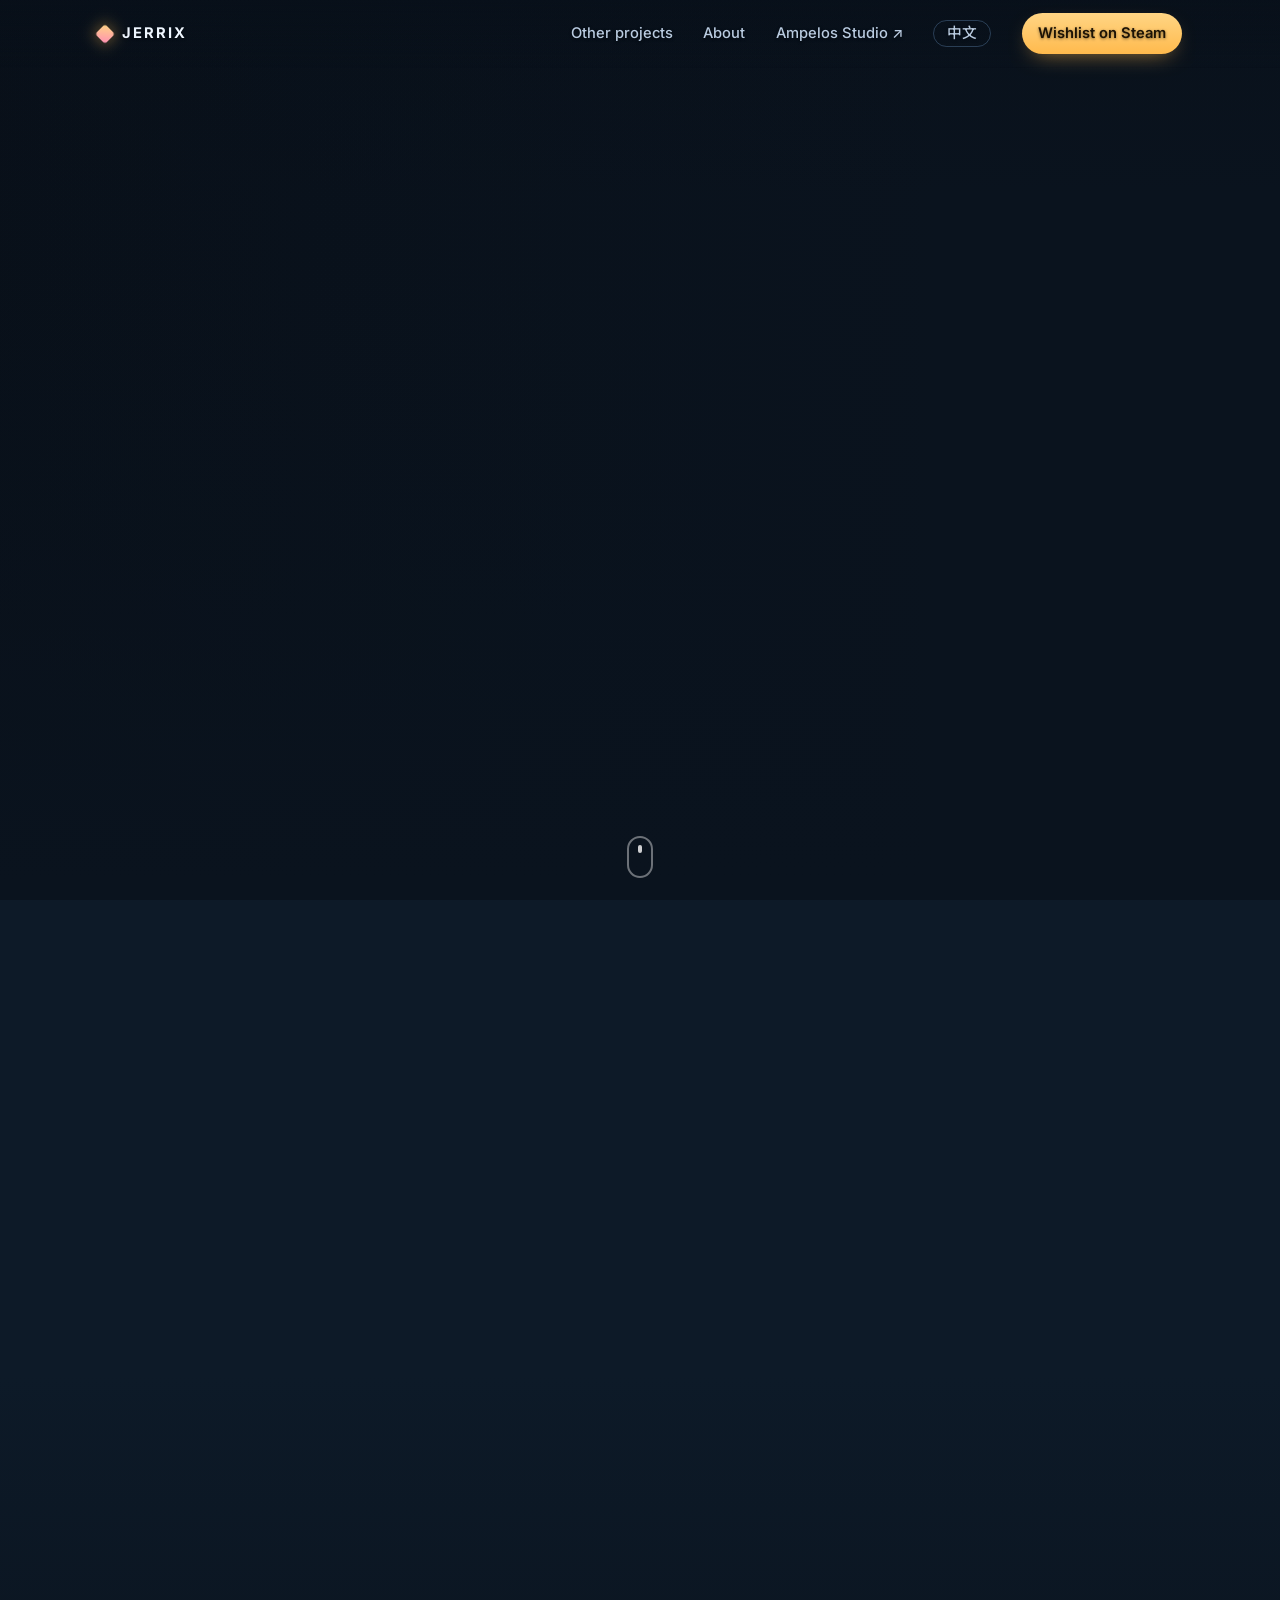
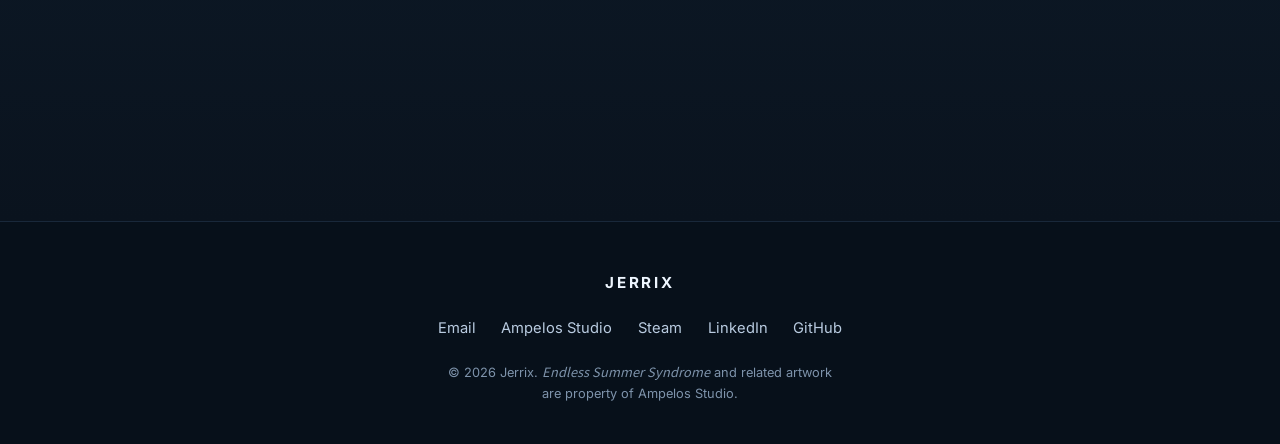
==== commit 7ad1c84f: "Center projects grid; rename Projects → Other projects (其他项目) - .more__grid: auto-fit + justify-cont" ====
--- a/index.html
+++ b/index.html
@@ -71,7 +71,7 @@
       </a>
 
       <nav class="nav__links" id="navLinks" aria-label="Primary">
-        <a href="#projects">Projects</a>
+        <a href="#projects">Other projects</a>
         <a href="#about">About</a>
         <a href="https://www.ampelos.studio/" target="_blank" rel="noopener">Ampelos Studio ↗</a>
         <a class="lang-switch" href="zh/index.html" data-lang-switch hreflang="zh-Hans" lang="zh-Hans">中文</a>
@@ -119,7 +119,7 @@
     <!-- ===================== PROJECTS ===================== -->
     <section class="more" id="projects" aria-labelledby="projects-title">
       <div class="wrap reveal">
-        <h2 class="more__title" id="projects-title">Projects</h2>
+        <h2 class="more__title" id="projects-title">Other projects</h2>
 
         <div class="more__grid">
           <a class="minicard" href="the-faded.html">
@@ -131,6 +131,9 @@
             </span>
           </a>
 
+          <!-- "Once Upon a Spring" is intentionally hidden from the projects list for now.
+               Un-comment the block below to restore it. -->
+          <!--
           <a class="minicard" href="once-upon-a-spring.html">
             <span class="minicard__img"><img decoding="async" src="assets/images/CL1-2.jpg" loading="lazy" alt="" width="4923" height="1161" /></span>
             <span class="minicard__body">
@@ -139,6 +142,7 @@
               <span class="minicard__more">View project →</span>
             </span>
           </a>
+          -->
         </div>
       </div>
     </section>
--- a/css/home.css
+++ b/css/home.css
@@ -465,7 +465,7 @@
    ========================================================= */
 .more { padding: clamp(4rem, 11vw, 7rem) 0 clamp(3rem, 8vw, 5rem); background: var(--ink-1); }
 .more__title { font-family: var(--display); font-weight: 500; font-size: clamp(1.6rem, 3.6vw, 2.3rem); text-align: center; margin-bottom: 2.4rem; }
-.more__grid { display: grid; grid-template-columns: repeat(2, 1fr); gap: 1.2rem; max-width: 880px; margin-inline: auto; }
+.more__grid { display: grid; grid-template-columns: repeat(auto-fit, minmax(300px, 400px)); justify-content: center; gap: 1.2rem; max-width: 880px; margin-inline: auto; }
 .minicard {
   display: flex; gap: 1rem; align-items: stretch;
   background: var(--ink-2); border: 1px solid var(--line); border-radius: 14px; overflow: hidden;
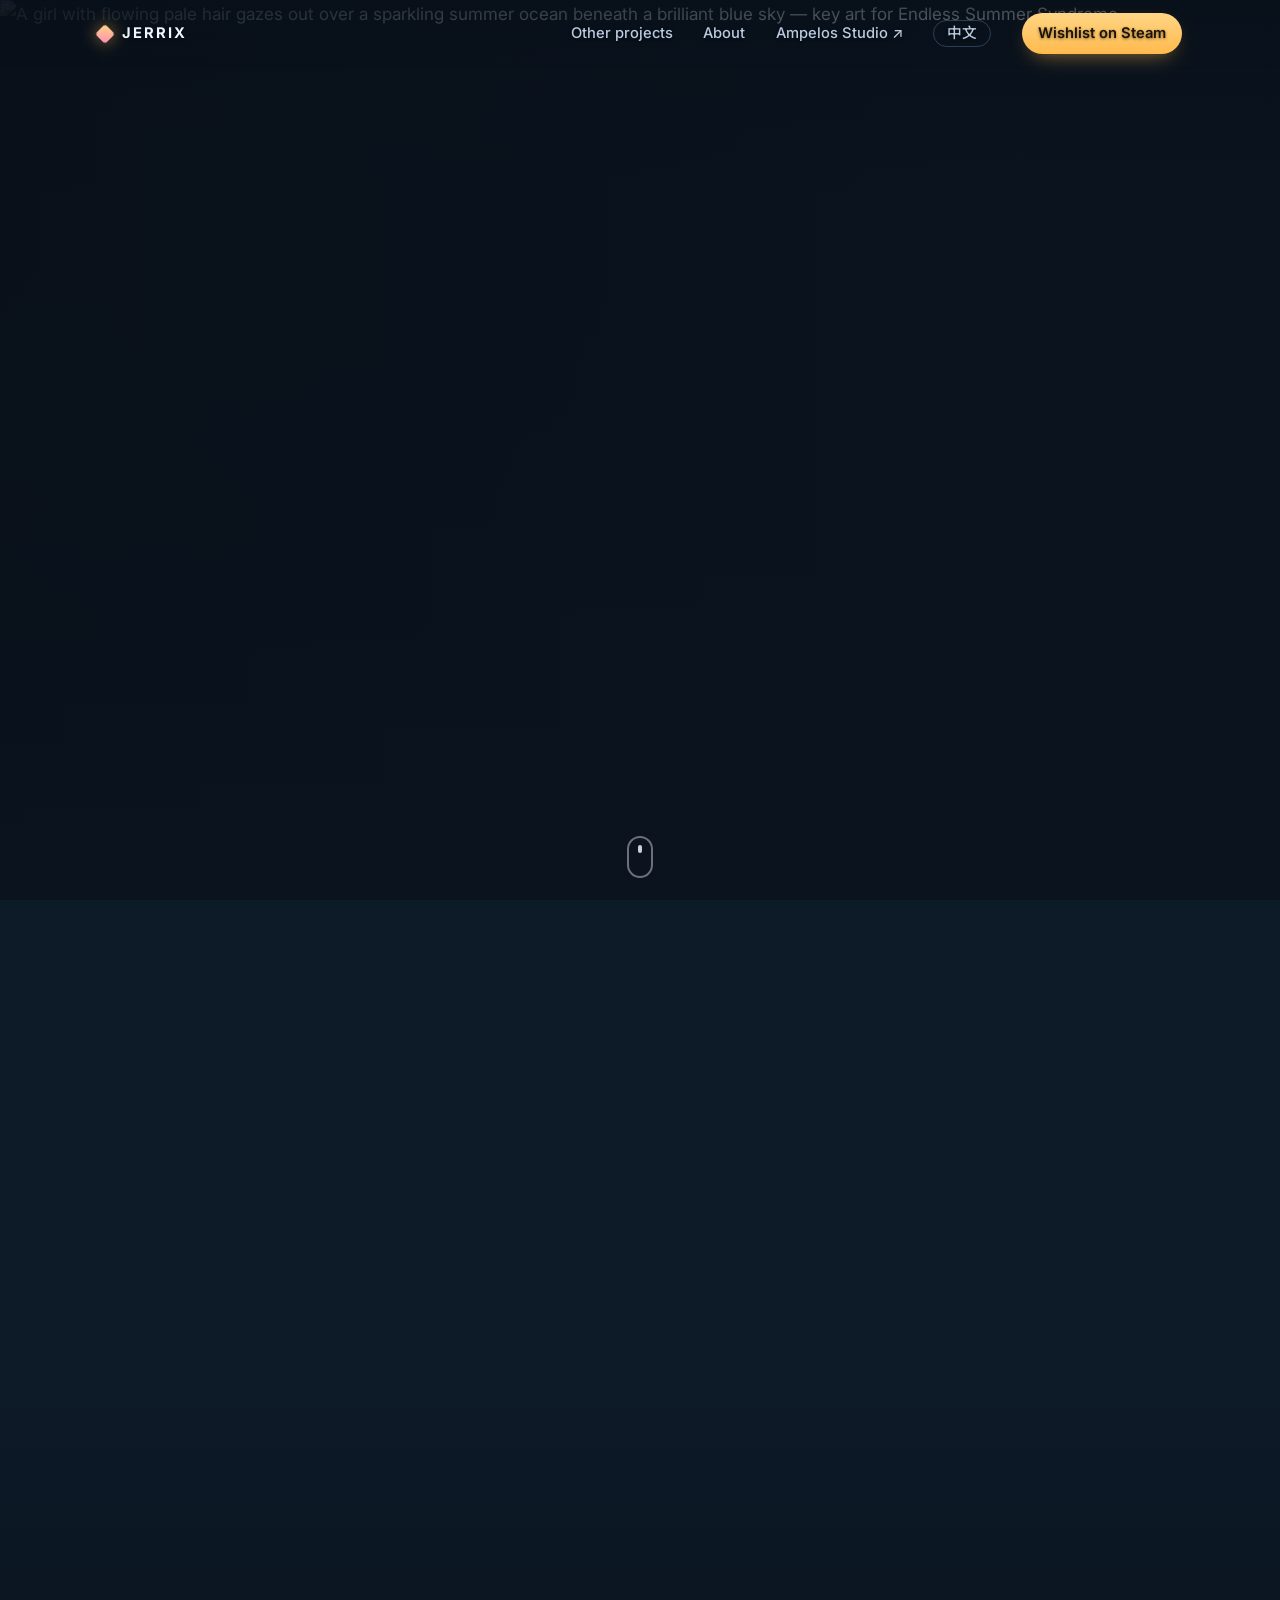
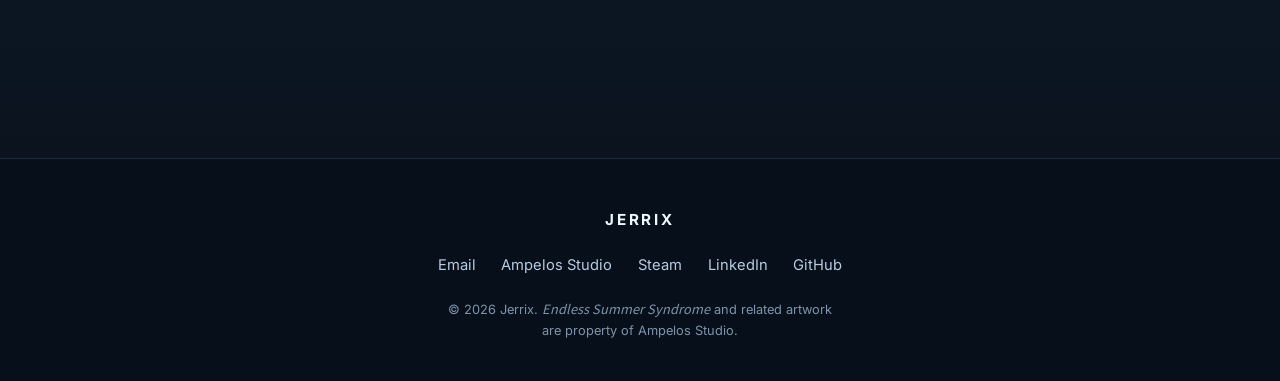
==== commit 973789a8: "Tighten About copy (EN + zh) Co-Authored-By: Claude Opus 4.8 (1M context) <noreply@anthropic.com>" ====
--- a/index.html
+++ b/index.html
@@ -151,7 +151,7 @@
     <section class="about" id="about" aria-labelledby="about-title">
       <div class="wrap about__inner reveal">
         <h2 class="about__title" id="about-title">About Jerrix</h2>
-        <p class="about__text">I'm <strong>Jerrix</strong>&nbsp;— a game developer and narrative designer. I founded <a href="https://www.ampelos.studio/" target="_blank" rel="noopener">Ampelos Studio</a>, where I make narrative games fascinated by the deep intricacies of the human mind. <em>Endless Summer Syndrome</em> is our debut title. More about me&nbsp;— and the rest of my work&nbsp;— coming soon.</p>
+        <p class="about__text">I'm <strong>Jerrix</strong>&nbsp;— video game producer, designer, and the founder of <a href="https://www.ampelos.studio/" target="_blank" rel="noopener">Ampelos Studio</a>.</p>
       </div>
     </section>
   </main>
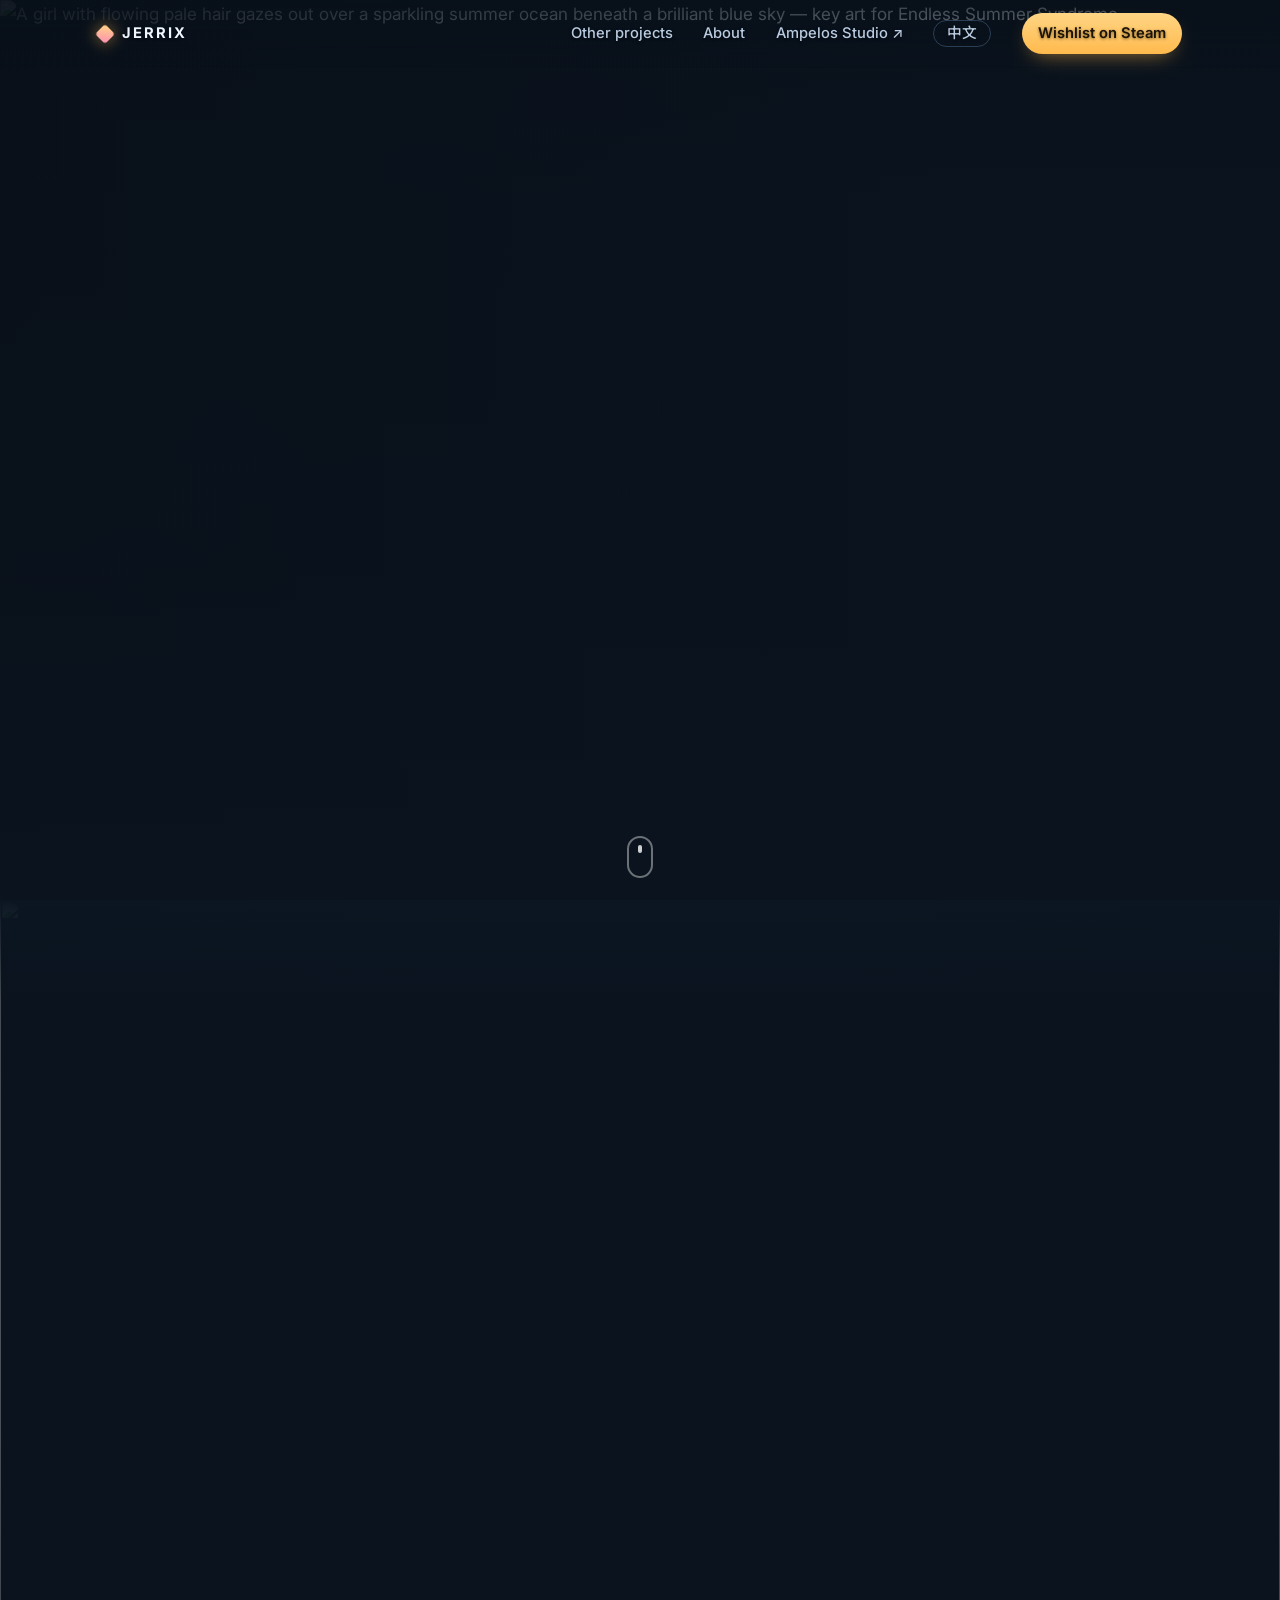
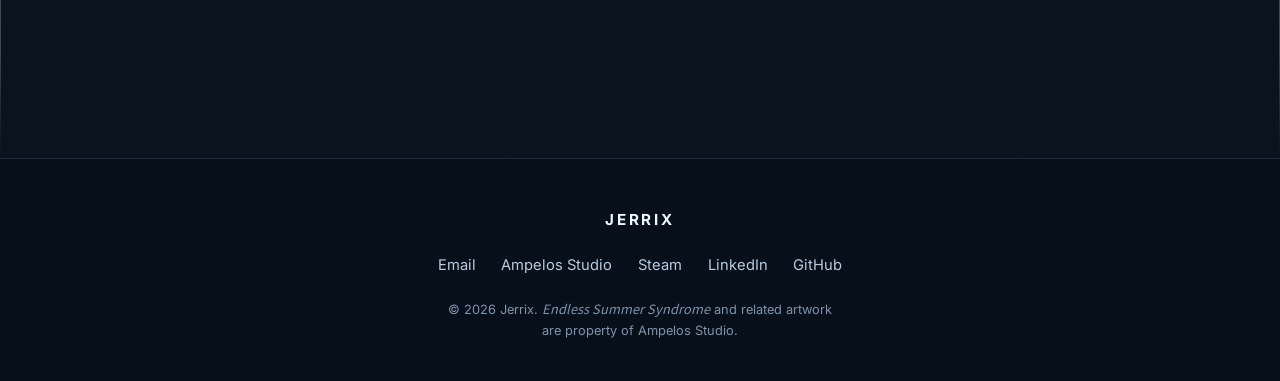
==== commit a51972e7: "Share one continuous sea backdrop across Projects + About Wrap #projects and #about in a .seaband co" ====
--- a/index.html
+++ b/index.html
@@ -117,6 +117,14 @@
     </section>
 
     <!-- ===================== PROJECTS ===================== -->
+    <!-- Projects + About share one continuous sea backdrop -->
+    <div class="seaband">
+      <picture>
+        <source type="image/webp" sizes="100vw" srcset="assets/games/ess/sea-1280.webp 1280w, assets/games/ess/sea-1920.webp 1920w, assets/games/ess/sea-2560.webp 2560w, assets/games/ess/sea-3840.webp 3840w" />
+        <img class="seaband__bg" decoding="async" src="assets/games/ess/sea.jpg" alt="" aria-hidden="true" width="3840" height="1240" loading="lazy" />
+      </picture>
+      <div class="seaband__scrim" aria-hidden="true"></div>
+
     <section class="more" id="projects" aria-labelledby="projects-title">
       <div class="wrap reveal">
         <h2 class="more__title" id="projects-title">Other projects</h2>
@@ -154,6 +162,7 @@
         <p class="about__text">I'm <strong>Jerrix</strong>&nbsp;— video game producer, designer, and the founder of <a href="https://www.ampelos.studio/" target="_blank" rel="noopener">Ampelos Studio</a>.</p>
       </div>
     </section>
+    </div>
   </main>
 
   <!-- ===================== FOOTER ===================== -->
--- a/css/home.css
+++ b/css/home.css
@@ -463,6 +463,22 @@
 /* =========================================================
    MORE GAMES (minor)
    ========================================================= */
+/* ---- one continuous sea backdrop shared by Projects + About ---- */
+.seaband { position: relative; overflow: hidden; isolation: isolate; }
+.seaband__bg {
+  position: absolute; inset: 0; z-index: 0;
+  width: 100%; height: 100%; object-fit: cover; object-position: 50% 50%;
+  opacity: 0.85;
+}
+.seaband__scrim {
+  position: absolute; inset: 0; z-index: 1;
+  background:
+    radial-gradient(100% 75% at 50% 42%, rgba(10, 19, 30, 0.42), rgba(10, 19, 30, 0.72) 100%),
+    linear-gradient(180deg, var(--ink-1), transparent 12%, transparent 88%, var(--ink));
+}
+.seaband > .more,
+.seaband > .about { position: relative; z-index: 2; background: transparent; }
+
 .more { padding: clamp(4rem, 11vw, 7rem) 0 clamp(3rem, 8vw, 5rem); background: var(--ink-1); }
 .more__title { font-family: var(--display); font-weight: 500; font-size: clamp(1.6rem, 3.6vw, 2.3rem); text-align: center; margin-bottom: 2.4rem; }
 .more__grid { display: grid; grid-template-columns: repeat(auto-fit, minmax(300px, 400px)); justify-content: center; gap: 1.2rem; max-width: 880px; margin-inline: auto; }
